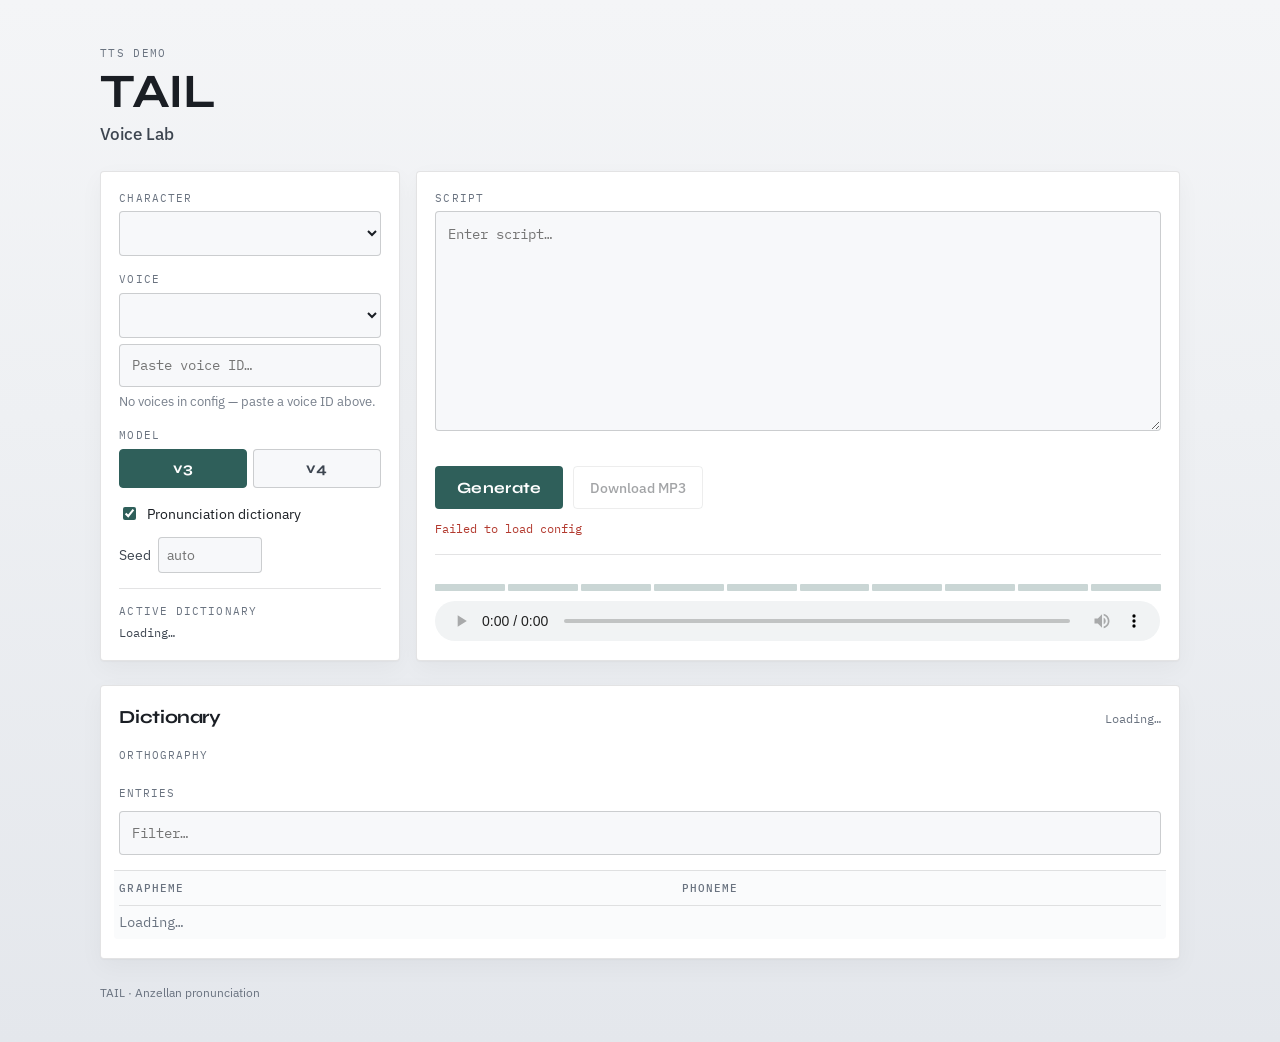
==== static/index.html @ b334494d "Refactor voice configuration and improve UI elements - Updated voice titles and notes in voices.json" ====
<!DOCTYPE html>
<html lang="en">
<head>
  <meta charset="UTF-8" />
  <meta name="viewport" content="width=device-width, initial-scale=1" />
  <title>TAIL — Voice Lab</title>
  <link rel="preconnect" href="https://fonts.googleapis.com" />
  <link rel="preconnect" href="https://fonts.gstatic.com" crossorigin />
  <link href="https://fonts.googleapis.com/css2?family=Syne:wght@500;600;700&family=IBM+Plex+Sans:wght@400;500;600&family=IBM+Plex+Mono:wght@400;500&display=swap" rel="stylesheet" />
  <link rel="stylesheet" href="/static/styles.css" />
</head>
<body>
  <main class="stage">
    <header class="brand-block">
      <p class="eyebrow">TTS demo</p>
      <h1 class="brand" id="brand">TAIL</h1>
      <p class="tagline" id="subtitle">Voice Lab</p>
    </header>

    <section class="console" aria-label="TTS console">
      <div class="rail">
        <div class="field">
          <label for="character">Character</label>
          <select id="character"></select>
          <p class="hint" id="traits"></p>
        </div>

        <div class="field">
          <label for="voice">Voice</label>
          <select id="voice"></select>
          <label for="voice-manual" class="sr-only">Or paste voice ID</label>
          <input type="text" id="voice-manual" placeholder="Paste voice ID…" autocomplete="off" spellcheck="false" />
          <p class="hint muted" id="voice-hint">No voices in config — paste a voice ID above.</p>
        </div>

        <div class="field">
          <span class="label">Model</span>
          <div class="segment" role="group" aria-label="Model">
            <button type="button" class="seg active" data-model="eleven_v3" id="model-v3">v3</button>
            <button type="button" class="seg" data-model="eleven_v4" id="model-v4">v4</button>
          </div>
          <p class="hint" id="model-note"></p>
        </div>

        <div class="field row">
          <label class="check">
            <input type="checkbox" id="use-dict" checked />
            Pronunciation dictionary
          </label>
          <label class="inline">
            Seed
            <input type="number" id="seed" min="0" step="1" placeholder="auto" />
          </label>
        </div>

        <div class="dict-summary" id="dict-card">
          <div class="dict-title">Active dictionary</div>
          <div class="dict-body" id="dict-body">Loading…</div>
        </div>
      </div>

      <div class="editor">
        <div class="field grow">
          <div class="label-row">
            <label for="script">Script</label>
            <div class="chips" id="script-chips"></div>
          </div>
          <textarea id="script" rows="8" spellcheck="false" placeholder="Enter script…"></textarea>
        </div>

        <div class="actions">
          <button type="button" class="cta" id="generate">
            <span class="cta-label">Generate</span>
            <span class="cta-glow" aria-hidden="true"></span>
          </button>
          <button type="button" class="ghost" id="download" disabled>Download MP3</button>
          <p class="status" id="status" role="status"></p>
        </div>

        <div class="player" id="player-wrap" hidden>
          <div class="wave" id="wave" aria-hidden="true">
            <span></span><span></span><span></span><span></span><span></span>
            <span></span><span></span><span></span><span></span><span></span>
          </div>
          <audio id="player" controls></audio>
        </div>
      </div>
    </section>

    <section class="lexicon" id="lexicon" aria-label="Pronunciation dictionary contents">
      <div class="lexicon-head">
        <h2 class="lexicon-title">Dictionary</h2>
        <p class="lexicon-meta" id="lexicon-meta">Loading…</p>
      </div>

      <div class="ortho-block">
        <span class="label">Orthography</span>
        <ul class="ortho-list" id="ortho-list"></ul>
      </div>

      <div class="rules-toolbar">
        <p class="rules-count" id="rules-count">Entries</p>
        <label class="sr-only" for="dict-filter">Filter dictionary entries</label>
        <input type="search" id="dict-filter" class="rules-filter" placeholder="Filter…" autocomplete="off" />
      </div>

      <div class="rules-scroll">
        <table class="rules-table">
          <thead>
            <tr>
              <th scope="col">Grapheme</th>
              <th scope="col" class="arrow" aria-hidden="true"></th>
              <th scope="col" id="rules-value-head">Phoneme</th>
            </tr>
          </thead>
          <tbody id="rules-body">
            <tr><td colspan="3" class="rules-empty">Loading…</td></tr>
          </tbody>
        </table>
      </div>
    </section>

    <footer class="foot">
      <p>TAIL · Anzellan pronunciation</p>
    </footer>
  </main>

  <script src="/static/app.js" type="module"></script>
</body>
</html>
---- static/styles.css ----
:root {
  --ink: #1a1e24;
  --ink-soft: #3d4550;
  --muted: #6a7380;
  --bg: #eef0f3;
  --bg-deep: #e4e7ec;
  --panel: #ffffff;
  --line: rgba(26, 30, 36, 0.12);
  --line-strong: rgba(26, 30, 36, 0.2);
  --accent: #2f5f5a;
  --accent-soft: #3d736c;
  --danger: #b33a2f;
  --radius: 4px;
  --font-display: "Syne", sans-serif;
  --font-body: "IBM Plex Sans", sans-serif;
  --font-mono: "IBM Plex Mono", ui-monospace, monospace;
  --shadow: 0 1px 2px rgba(26, 30, 36, 0.04), 0 8px 24px rgba(26, 30, 36, 0.04);
}

*,
*::before,
*::after {
  box-sizing: border-box;
}

html,
body {
  margin: 0;
  min-height: 100%;
}

body {
  font-family: var(--font-body);
  color: var(--ink);
  background:
    linear-gradient(180deg, #f4f5f7 0%, var(--bg) 40%, var(--bg-deep) 100%);
  line-height: 1.5;
  overflow-x: hidden;
}

code {
  font-family: var(--font-mono);
  font-size: 0.86em;
  color: var(--accent);
}

.stage {
  position: relative;
  z-index: 1;
  width: min(1080px, calc(100% - 2rem));
  margin: 0 auto;
  padding: clamp(2rem, 5vh, 3.5rem) 0 2.5rem;
  display: grid;
  gap: 1.5rem;
}

.brand-block {
  animation: rise 0.45s ease both;
}

@keyframes rise {
  from { opacity: 0; transform: translateY(6px); }
  to { opacity: 1; transform: translateY(0); }
}

.eyebrow {
  margin: 0 0 0.4rem;
  font-family: var(--font-mono);
  font-size: 0.7rem;
  letter-spacing: 0.12em;
  text-transform: uppercase;
  color: var(--muted);
}

.brand {
  margin: 0;
  font-family: var(--font-display);
  font-weight: 700;
  font-size: clamp(2.25rem, 5vw, 3rem);
  line-height: 1;
  letter-spacing: -0.03em;
  color: var(--ink);
}

.tagline {
  margin: 0.35rem 0 0;
  font-family: var(--font-body);
  font-weight: 500;
  font-size: 1.05rem;
  letter-spacing: -0.01em;
  color: var(--ink-soft);
}

.lede {
  display: none;
}

.console {
  display: grid;
  grid-template-columns: minmax(220px, 300px) 1fr;
  gap: 1rem;
  animation: rise 0.5s 0.05s ease both;
}

.rail,
.editor,
.lexicon {
  background: var(--panel);
  border: 1px solid var(--line);
  border-radius: var(--radius);
  box-shadow: var(--shadow);
  padding: 1.1rem 1.15rem 1.2rem;
}

.rail {
  display: flex;
  flex-direction: column;
  gap: 0.95rem;
}

.editor {
  display: flex;
  flex-direction: column;
  gap: 0.95rem;
  min-height: 100%;
}

.field {
  display: flex;
  flex-direction: column;
  gap: 0.35rem;
}

.field.grow {
  flex: 1;
}

.field.row {
  flex-direction: row;
  align-items: center;
  justify-content: space-between;
  gap: 0.75rem;
  flex-wrap: wrap;
}

label,
.label,
.label-row {
  font-family: var(--font-mono);
  font-size: 0.68rem;
  letter-spacing: 0.1em;
  text-transform: uppercase;
  color: var(--muted);
}

.label-row {
  display: flex;
  align-items: center;
  justify-content: space-between;
  gap: 0.75rem;
  flex-wrap: wrap;
}

select,
textarea,
input[type="number"],
input[type="text"],
input[type="search"] {
  width: 100%;
  border: 1px solid var(--line-strong);
  background: #f7f8fa;
  color: var(--ink);
  border-radius: var(--radius);
  font: inherit;
  padding: 0.65rem 0.75rem;
  outline: none;
  transition: border-color 0.15s ease, background 0.15s ease;
}

input[type="text"],
input[type="search"] {
  font-family: var(--font-mono);
  font-size: 0.85rem;
}

select:focus,
textarea:focus,
input[type="number"]:focus,
input[type="text"]:focus,
input[type="search"]:focus {
  border-color: var(--accent);
  background: #fff;
}

.sr-only {
  position: absolute;
  width: 1px;
  height: 1px;
  padding: 0;
  margin: -1px;
  overflow: hidden;
  clip: rect(0, 0, 0, 0);
  white-space: nowrap;
  border: 0;
}

textarea {
  min-height: 220px;
  resize: vertical;
  font-family: var(--font-mono);
  font-size: 0.9rem;
  line-height: 1.55;
}

input[type="number"] {
  width: 6.5rem;
  padding: 0.4rem 0.5rem;
}

.hint {
  margin: 0;
  font-size: 0.8rem;
  color: var(--muted);
}

.hint.muted {
  opacity: 0.9;
}

.hint:empty {
  display: none;
}

.segment {
  display: grid;
  grid-template-columns: 1fr 1fr;
  gap: 0.35rem;
}

.seg {
  appearance: none;
  border: 1px solid var(--line-strong);
  background: #f7f8fa;
  color: var(--ink-soft);
  font-family: var(--font-display);
  font-weight: 700;
  font-size: 0.95rem;
  letter-spacing: 0.02em;
  padding: 0.6rem 0.5rem;
  cursor: pointer;
  border-radius: var(--radius);
  transition: background 0.15s ease, color 0.15s ease, border-color 0.15s ease;
}

.seg:hover {
  border-color: rgba(47, 95, 90, 0.35);
  color: var(--ink);
}

.seg.active {
  background: var(--accent);
  border-color: var(--accent);
  color: #fff;
}

.check {
  display: inline-flex;
  align-items: center;
  gap: 0.45rem;
  text-transform: none;
  letter-spacing: 0;
  font-family: var(--font-body);
  font-size: 0.9rem;
  color: var(--ink);
  cursor: pointer;
}

.check input {
  accent-color: var(--accent);
}

.inline {
  display: inline-flex;
  align-items: center;
  gap: 0.4rem;
  text-transform: none;
  letter-spacing: 0;
  font-family: var(--font-body);
  font-size: 0.9rem;
  color: var(--ink-soft);
}

.dict-summary {
  margin-top: auto;
  border-top: 1px solid var(--line);
  padding-top: 0.85rem;
}

.dict-title {
  font-family: var(--font-mono);
  font-size: 0.68rem;
  letter-spacing: 0.1em;
  text-transform: uppercase;
  color: var(--muted);
  margin-bottom: 0.3rem;
}

.dict-body {
  font-family: var(--font-mono);
  font-size: 0.74rem;
  line-height: 1.45;
  color: var(--ink-soft);
  word-break: break-word;
}

.lexicon {
  display: grid;
  gap: 0.95rem;
  animation: rise 0.55s 0.08s ease both;
}

.lexicon-head {
  display: flex;
  flex-wrap: wrap;
  align-items: baseline;
  justify-content: space-between;
  gap: 0.75rem 1.25rem;
}

.lexicon-title {
  margin: 0;
  font-family: var(--font-display);
  font-weight: 700;
  font-size: 1.15rem;
  letter-spacing: -0.02em;
  color: var(--ink);
}

.lexicon-meta {
  margin: 0;
  font-family: var(--font-mono);
  font-size: 0.72rem;
  color: var(--muted);
  line-height: 1.45;
}

.ortho-block {
  display: grid;
  gap: 0.4rem;
}

.ortho-list {
  display: flex;
  flex-wrap: wrap;
  gap: 0.35rem 0.85rem;
  margin: 0;
  padding: 0;
  list-style: none;
}

.ortho-list li {
  font-family: var(--font-mono);
  font-size: 0.8rem;
  color: var(--muted);
}

.ortho-list .from {
  color: var(--ink);
}

.ortho-list .arrow {
  margin: 0 0.2rem;
  opacity: 0.5;
}

.ortho-list .to {
  color: var(--accent);
}

.rules-toolbar {
  display: flex;
  flex-wrap: wrap;
  align-items: center;
  justify-content: space-between;
  gap: 0.65rem;
}

.rules-count {
  margin: 0;
  font-family: var(--font-mono);
  font-size: 0.68rem;
  letter-spacing: 0.08em;
  text-transform: uppercase;
  color: var(--muted);
}

.rules-filter {
  width: min(16rem, 100%);
  padding: 0.4rem 0.6rem;
}

.rules-table {
  width: 100%;
  border-collapse: collapse;
  font-family: var(--font-mono);
  font-size: 0.8rem;
}

.rules-table th {
  text-align: left;
  font-weight: 500;
  font-size: 0.66rem;
  letter-spacing: 0.1em;
  text-transform: uppercase;
  color: var(--muted);
  border-bottom: 1px solid var(--line);
  padding: 0.35rem 0.5rem 0.5rem 0;
}

.rules-table td {
  padding: 0.4rem 0.5rem 0.4rem 0;
  border-bottom: 1px solid rgba(26, 30, 36, 0.06);
  vertical-align: top;
}

.rules-table tr:last-child td {
  border-bottom: 0;
}

.rules-table .g {
  color: var(--ink);
  white-space: nowrap;
}

.rules-table .arrow {
  width: 1.5rem;
  color: var(--muted);
  opacity: 0.55;
}

.rules-table .v {
  color: var(--accent-soft);
  word-break: break-word;
}

.rules-scroll {
  max-height: 22rem;
  overflow: auto;
  border-top: 1px solid var(--line);
  padding-top: 0.3rem;
  background: #fafbfc;
  margin: 0 -0.35rem;
  padding-left: 0.35rem;
  padding-right: 0.35rem;
  border-radius: 0 0 var(--radius) var(--radius);
}

.rules-empty {
  margin: 0.75rem 0 0;
  font-size: 0.85rem;
  color: var(--muted);
}

.chips {
  display: flex;
  flex-wrap: wrap;
  gap: 0.3rem;
}

.chip {
  appearance: none;
  border: 1px solid var(--line-strong);
  background: #f7f8fa;
  color: var(--ink-soft);
  font-family: var(--font-mono);
  font-size: 0.66rem;
  letter-spacing: 0.02em;
  padding: 0.28rem 0.5rem;
  cursor: pointer;
  border-radius: var(--radius);
  transition: border-color 0.15s ease, color 0.15s ease, background 0.15s ease;
}

.chip:hover {
  color: var(--ink);
  border-color: rgba(47, 95, 90, 0.4);
  background: rgba(47, 95, 90, 0.06);
}

.actions {
  display: flex;
  flex-wrap: wrap;
  align-items: center;
  gap: 0.65rem;
}

.cta {
  position: relative;
  isolation: isolate;
  appearance: none;
  border: 0;
  background: var(--accent);
  color: #fff;
  font-family: var(--font-display);
  font-weight: 700;
  font-size: 0.98rem;
  letter-spacing: 0.02em;
  padding: 0.75rem 1.35rem;
  cursor: pointer;
  border-radius: var(--radius);
  transition: background 0.15s ease;
}

.cta:hover:not(:disabled) {
  background: var(--accent-soft);
}

.cta:disabled {
  opacity: 0.55;
  cursor: wait;
}

.cta-glow {
  display: none;
}

.ghost {
  appearance: none;
  border: 1px solid var(--line-strong);
  background: transparent;
  color: var(--ink);
  font-family: var(--font-body);
  font-weight: 500;
  font-size: 0.9rem;
  padding: 0.7rem 1rem;
  cursor: pointer;
  border-radius: var(--radius);
  transition: border-color 0.15s ease, background 0.15s ease;
}

.ghost:hover:not(:disabled) {
  border-color: rgba(26, 30, 36, 0.28);
  background: rgba(26, 30, 36, 0.03);
}

.ghost:disabled {
  opacity: 0.4;
  cursor: not-allowed;
}

.status {
  margin: 0;
  flex: 1 1 100%;
  min-height: 1.2rem;
  font-family: var(--font-mono);
  font-size: 0.76rem;
  color: var(--muted);
}

.status.error {
  color: var(--danger);
}

.player {
  border-top: 1px solid var(--line);
  padding-top: 0.85rem;
  display: grid;
  gap: 0.65rem;
}

.wave {
  display: flex;
  align-items: flex-end;
  gap: 3px;
  height: 22px;
  opacity: 0.25;
}

.wave span {
  flex: 1;
  height: 30%;
  background: var(--accent);
  transform-origin: bottom;
  border-radius: 1px;
}

.wave.playing {
  opacity: 0.7;
}

.wave.playing span {
  animation: bar 0.85s ease-in-out infinite alternate;
}

.wave.playing span:nth-child(odd) { animation-duration: 0.7s; }
.wave.playing span:nth-child(3n) { animation-duration: 1.05s; }
.wave.playing span:nth-child(4n) { animation-delay: 0.1s; }

@keyframes bar {
  from { height: 22%; }
  to { height: 100%; }
}

audio {
  width: 100%;
  height: 40px;
}

.foot {
  animation: rise 0.55s 0.1s ease both;
}

.foot p {
  margin: 0;
  font-size: 0.78rem;
  color: var(--muted);
}

@media (max-width: 860px) {
  .console {
    grid-template-columns: 1fr;
  }
}
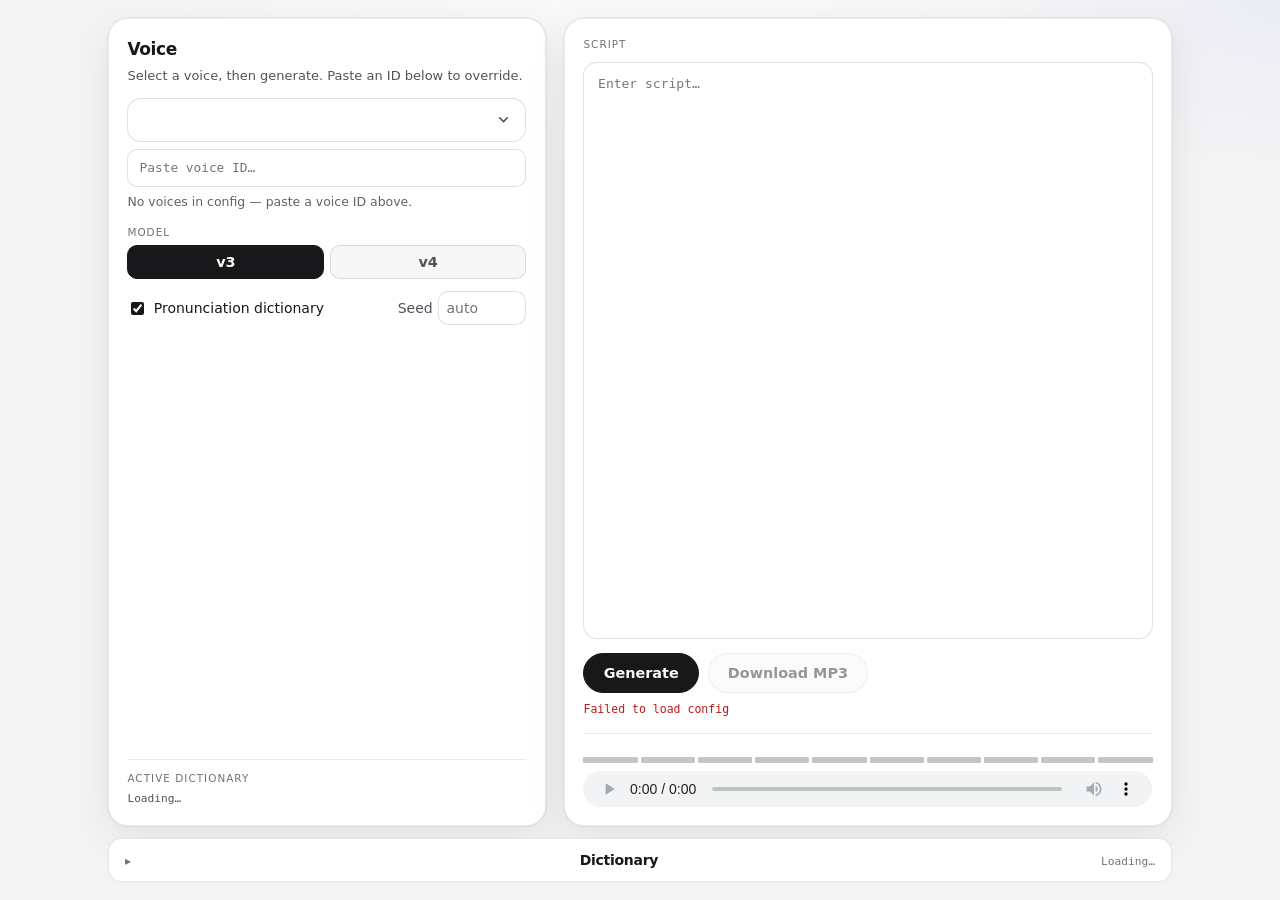
==== commit 90bd8d78: "Enhance PLS support and update voice configurations - Added support for PLS (Pronunciation Lexicon S" ====
--- a/static/index.html
+++ b/static/index.html
@@ -3,127 +3,119 @@
 <head>
   <meta charset="UTF-8" />
   <meta name="viewport" content="width=device-width, initial-scale=1" />
+  <meta name="theme-color" content="#f4f4f5" />
   <title>TAIL — Voice Lab</title>
-  <link rel="preconnect" href="https://fonts.googleapis.com" />
-  <link rel="preconnect" href="https://fonts.gstatic.com" crossorigin />
-  <link href="https://fonts.googleapis.com/css2?family=Syne:wght@500;600;700&family=IBM+Plex+Sans:wght@400;500;600&family=IBM+Plex+Mono:wght@400;500&display=swap" rel="stylesheet" />
   <link rel="stylesheet" href="/static/styles.css" />
 </head>
 <body>
-  <main class="stage">
-    <header class="brand-block">
-      <p class="eyebrow">TTS demo</p>
-      <h1 class="brand" id="brand">TAIL</h1>
-      <p class="tagline" id="subtitle">Voice Lab</p>
-    </header>
+  <div class="app">
+    <div class="grid">
+      <aside class="card rail-card" aria-label="Voice controls">
+        <div class="card-column-body">
+          <section class="voice-block">
+            <h2>Voice</h2>
+            <p class="field-hint">Select a voice, then generate. Paste an ID below to override.</p>
+            <label class="select-wrap" for="voice">
+              <span class="visually-hidden">Voice</span>
+              <select id="voice" class="select"></select>
+            </label>
+            <label for="voice-manual" class="visually-hidden">Or paste voice ID</label>
+            <input type="text" id="voice-manual" class="manual-id" placeholder="Paste voice ID…" autocomplete="off" spellcheck="false" />
+            <p class="hint muted" id="voice-hint">No voices in config — paste a voice ID above.</p>
+          </section>
 
-    <section class="console" aria-label="TTS console">
-      <div class="rail">
-        <div class="field">
-          <label for="character">Character</label>
-          <select id="character"></select>
-          <p class="hint" id="traits"></p>
+          <section class="controls-block">
+            <div class="field">
+              <span class="label">Model</span>
+              <div class="segment" role="group" aria-label="Model">
+                <button type="button" class="seg active" data-model="eleven_v3" id="model-v3">v3</button>
+                <button type="button" class="seg" data-model="eleven_v4" id="model-v4">v4</button>
+              </div>
+              <p class="hint" id="model-note"></p>
+            </div>
+
+            <div class="field row">
+              <label class="check" id="use-dict-wrap">
+                <input type="checkbox" id="use-dict" checked />
+                <span id="use-dict-label">Pronunciation dictionary</span>
+              </label>
+              <label class="inline">
+                Seed
+                <input type="number" id="seed" min="0" step="1" placeholder="auto" />
+              </label>
+            </div>
+
+            <div class="dict-summary" id="dict-card">
+              <div class="dict-title" id="dict-title">Active dictionary</div>
+              <div class="dict-body" id="dict-body">Loading…</div>
+            </div>
+          </section>
+        </div>
+      </aside>
+
+      <main class="card editor-card" aria-label="Script and generate">
+        <div class="card-column-body">
+          <div class="field grow">
+            <div class="label-row">
+              <label for="script">Script</label>
+              <div class="chips" id="script-chips"></div>
+            </div>
+            <textarea id="script" rows="6" spellcheck="false" placeholder="Enter script…"></textarea>
+          </div>
+
+          <div class="actions">
+            <button type="button" class="btn btn-primary" id="generate">
+              <span class="cta-label">Generate</span>
+            </button>
+            <button type="button" class="btn btn-ghost" id="download" disabled>Download MP3</button>
+            <p class="status" id="status" role="status"></p>
+          </div>
+
+          <div class="player" id="player-wrap" hidden>
+            <div class="wave" id="wave" aria-hidden="true">
+              <span></span><span></span><span></span><span></span><span></span>
+              <span></span><span></span><span></span><span></span><span></span>
+            </div>
+            <audio id="player" controls></audio>
+          </div>
+        </div>
+      </main>
+    </div>
+
+    <details class="lexicon-panel" id="lexicon">
+      <summary class="lexicon-summary">
+        <span class="lexicon-title">Dictionary</span>
+        <span class="lexicon-meta" id="lexicon-meta">Loading…</span>
+      </summary>
+      <div class="lexicon-body">
+        <div class="ortho-block">
+          <span class="label">Orthography</span>
+          <ul class="ortho-list" id="ortho-list"></ul>
         </div>
 
-        <div class="field">
-          <label for="voice">Voice</label>
-          <select id="voice"></select>
-          <label for="voice-manual" class="sr-only">Or paste voice ID</label>
-          <input type="text" id="voice-manual" placeholder="Paste voice ID…" autocomplete="off" spellcheck="false" />
-          <p class="hint muted" id="voice-hint">No voices in config — paste a voice ID above.</p>
+        <div class="rules-toolbar">
+          <p class="rules-count" id="rules-count">Entries</p>
+          <label class="visually-hidden" for="dict-filter">Filter dictionary entries</label>
+          <input type="search" id="dict-filter" class="rules-filter" placeholder="Filter…" autocomplete="off" />
         </div>
 
-        <div class="field">
-          <span class="label">Model</span>
-          <div class="segment" role="group" aria-label="Model">
-            <button type="button" class="seg active" data-model="eleven_v3" id="model-v3">v3</button>
-            <button type="button" class="seg" data-model="eleven_v4" id="model-v4">v4</button>
-          </div>
-          <p class="hint" id="model-note"></p>
-        </div>
-
-        <div class="field row">
-          <label class="check">
-            <input type="checkbox" id="use-dict" checked />
-            Pronunciation dictionary
-          </label>
-          <label class="inline">
-            Seed
-            <input type="number" id="seed" min="0" step="1" placeholder="auto" />
-          </label>
-        </div>
-
-        <div class="dict-summary" id="dict-card">
-          <div class="dict-title">Active dictionary</div>
-          <div class="dict-body" id="dict-body">Loading…</div>
+        <div class="rules-scroll">
+          <table class="rules-table">
+            <thead>
+              <tr>
+                <th scope="col">Grapheme</th>
+                <th scope="col" class="arrow" aria-hidden="true"></th>
+                <th scope="col" id="rules-value-head">Phoneme</th>
+              </tr>
+            </thead>
+            <tbody id="rules-body">
+              <tr><td colspan="3" class="rules-empty">Loading…</td></tr>
+            </tbody>
+          </table>
         </div>
       </div>
-
-      <div class="editor">
-        <div class="field grow">
-          <div class="label-row">
-            <label for="script">Script</label>
-            <div class="chips" id="script-chips"></div>
-          </div>
-          <textarea id="script" rows="8" spellcheck="false" placeholder="Enter script…"></textarea>
-        </div>
-
-        <div class="actions">
-          <button type="button" class="cta" id="generate">
-            <span class="cta-label">Generate</span>
-            <span class="cta-glow" aria-hidden="true"></span>
-          </button>
-          <button type="button" class="ghost" id="download" disabled>Download MP3</button>
-          <p class="status" id="status" role="status"></p>
-        </div>
-
-        <div class="player" id="player-wrap" hidden>
-          <div class="wave" id="wave" aria-hidden="true">
-            <span></span><span></span><span></span><span></span><span></span>
-            <span></span><span></span><span></span><span></span><span></span>
-          </div>
-          <audio id="player" controls></audio>
-        </div>
-      </div>
-    </section>
-
-    <section class="lexicon" id="lexicon" aria-label="Pronunciation dictionary contents">
-      <div class="lexicon-head">
-        <h2 class="lexicon-title">Dictionary</h2>
-        <p class="lexicon-meta" id="lexicon-meta">Loading…</p>
-      </div>
-
-      <div class="ortho-block">
-        <span class="label">Orthography</span>
-        <ul class="ortho-list" id="ortho-list"></ul>
-      </div>
-
-      <div class="rules-toolbar">
-        <p class="rules-count" id="rules-count">Entries</p>
-        <label class="sr-only" for="dict-filter">Filter dictionary entries</label>
-        <input type="search" id="dict-filter" class="rules-filter" placeholder="Filter…" autocomplete="off" />
-      </div>
-
-      <div class="rules-scroll">
-        <table class="rules-table">
-          <thead>
-            <tr>
-              <th scope="col">Grapheme</th>
-              <th scope="col" class="arrow" aria-hidden="true"></th>
-              <th scope="col" id="rules-value-head">Phoneme</th>
-            </tr>
-          </thead>
-          <tbody id="rules-body">
-            <tr><td colspan="3" class="rules-empty">Loading…</td></tr>
-          </tbody>
-        </table>
-      </div>
-    </section>
-
-    <footer class="foot">
-      <p>TAIL · Anzellan pronunciation</p>
-    </footer>
-  </main>
+    </details>
+  </div>
 
   <script src="/static/app.js" type="module"></script>
 </body>
--- a/static/styles.css
+++ b/static/styles.css
@@ -1,20 +1,23 @@
 :root {
-  --ink: #1a1e24;
-  --ink-soft: #3d4550;
-  --muted: #6a7380;
-  --bg: #eef0f3;
-  --bg-deep: #e4e7ec;
-  --panel: #ffffff;
-  --line: rgba(26, 30, 36, 0.12);
-  --line-strong: rgba(26, 30, 36, 0.2);
-  --accent: #2f5f5a;
-  --accent-soft: #3d736c;
-  --danger: #b33a2f;
-  --radius: 4px;
-  --font-display: "Syne", sans-serif;
-  --font-body: "IBM Plex Sans", sans-serif;
-  --font-mono: "IBM Plex Mono", ui-monospace, monospace;
-  --shadow: 0 1px 2px rgba(26, 30, 36, 0.04), 0 8px 24px rgba(26, 30, 36, 0.04);
+  color-scheme: light;
+  --card-pad-x: 1.15rem;
+  --bg: #f4f4f5;
+  --bg-elevated: #ffffff;
+  --surface: #ffffff;
+  --surface-hover: #fafafa;
+  --stroke: rgba(0, 0, 0, 0.08);
+  --stroke-strong: rgba(0, 0, 0, 0.12);
+  --text: #18181b;
+  --muted: #52525b;
+  --faint: #71717a;
+  --accent: #27272a;
+  --danger: #b91c1c;
+  --radius-xl: 20px;
+  --radius-lg: 14px;
+  --radius-md: 10px;
+  --shadow: 0 0 0 1px rgba(0, 0, 0, 0.05), 0 12px 40px rgba(0, 0, 0, 0.08);
+  --font: system-ui, -apple-system, "Segoe UI", Roboto, sans-serif;
+  --mono: ui-monospace, "SF Mono", Menlo, Consolas, monospace;
 }
 
 *,
@@ -23,176 +26,242 @@
   box-sizing: border-box;
 }
 
-html,
+html {
+  -webkit-text-size-adjust: 100%;
+  height: 100%;
+}
+
 body {
   margin: 0;
   min-height: 100%;
-}
-
-body {
-  font-family: var(--font-body);
-  color: var(--ink);
-  background:
-    linear-gradient(180deg, #f4f5f7 0%, var(--bg) 40%, var(--bg-deep) 100%);
+  height: 100%;
+  font-family: var(--font);
+  font-size: 15px;
   line-height: 1.5;
+  color: var(--text);
+  background-color: var(--bg);
+  background-image:
+    radial-gradient(ellipse 100% 70% at 50% -15%, rgba(255, 255, 255, 0.9), transparent 50%),
+    radial-gradient(ellipse 55% 45% at 100% 0%, rgba(99, 102, 241, 0.06), transparent 42%);
   overflow-x: hidden;
 }
 
-code {
-  font-family: var(--font-mono);
-  font-size: 0.86em;
-  color: var(--accent);
-}
-
-.stage {
-  position: relative;
-  z-index: 1;
-  width: min(1080px, calc(100% - 2rem));
+.app {
+  max-width: 1120px;
   margin: 0 auto;
-  padding: clamp(2rem, 5vh, 3.5rem) 0 2.5rem;
+  padding: clamp(0.85rem, 2vh, 1.25rem) clamp(1rem, 3vw, 1.75rem);
+  height: 100%;
+  min-height: 100dvh;
+  display: flex;
+  flex-direction: column;
+  gap: 0.75rem;
+  box-sizing: border-box;
+}
+
+.grid {
   display: grid;
-  gap: 1.5rem;
-}
-
-.brand-block {
-  animation: rise 0.45s ease both;
-}
-
-@keyframes rise {
-  from { opacity: 0; transform: translateY(6px); }
-  to { opacity: 1; transform: translateY(0); }
-}
-
-.eyebrow {
-  margin: 0 0 0.4rem;
-  font-family: var(--font-mono);
-  font-size: 0.7rem;
-  letter-spacing: 0.12em;
-  text-transform: uppercase;
-  color: var(--muted);
-}
-
-.brand {
-  margin: 0;
-  font-family: var(--font-display);
-  font-weight: 700;
-  font-size: clamp(2.25rem, 5vw, 3rem);
-  line-height: 1;
-  letter-spacing: -0.03em;
-  color: var(--ink);
-}
-
-.tagline {
-  margin: 0.35rem 0 0;
-  font-family: var(--font-body);
-  font-weight: 500;
-  font-size: 1.05rem;
-  letter-spacing: -0.01em;
-  color: var(--ink-soft);
-}
-
-.lede {
-  display: none;
-}
-
-.console {
-  display: grid;
-  grid-template-columns: minmax(220px, 300px) 1fr;
-  gap: 1rem;
-  animation: rise 0.5s 0.05s ease both;
-}
-
-.rail,
-.editor,
-.lexicon {
-  background: var(--panel);
-  border: 1px solid var(--line);
-  border-radius: var(--radius);
+  grid-template-columns: minmax(240px, 0.9fr) minmax(0, 1.25fr);
+  gap: clamp(0.75rem, 2vw, 1.15rem);
+  align-items: stretch;
+  flex: 1 1 auto;
+  min-height: 0;
+}
+
+@media (min-width: 881px) {
+  .rail-card,
+  .editor-card {
+    min-height: 0;
+    max-height: 100%;
+  }
+}
+
+@media (max-width: 880px) {
+  body {
+    height: auto;
+    overflow: auto;
+  }
+
+  .app {
+    height: auto;
+    min-height: 100dvh;
+  }
+
+  .grid {
+    grid-template-columns: 1fr;
+    flex: none;
+  }
+}
+
+.card {
+  background: var(--surface);
+  border: 1px solid var(--stroke);
+  border-radius: var(--radius-xl);
   box-shadow: var(--shadow);
-  padding: 1.1rem 1.15rem 1.2rem;
-}
-
-.rail {
+}
+
+.rail-card,
+.editor-card {
   display: flex;
   flex-direction: column;
-  gap: 0.95rem;
-}
-
-.editor {
+  min-height: 0;
+  padding: 0;
+  overflow: hidden;
+}
+
+.card-column-body {
+  flex: 1 1 auto;
+  min-height: 0;
   display: flex;
   flex-direction: column;
-  gap: 0.95rem;
-  min-height: 100%;
+  overflow: hidden;
+  padding: 1.1rem var(--card-pad-x) 1.15rem;
+  gap: 0.85rem;
+}
+
+.voice-block {
+  flex-shrink: 0;
+}
+
+.voice-block h2 {
+  margin: 0 0 0.3rem;
+  font-size: 1.0625rem;
+  font-weight: 600;
+  letter-spacing: -0.02em;
+}
+
+.field-hint {
+  margin: 0 0 0.75rem;
+  font-size: 0.8125rem;
+  color: var(--muted);
+  line-height: 1.45;
+}
+
+.controls-block {
+  display: flex;
+  flex-direction: column;
+  gap: 0.75rem;
+  flex: 1 1 auto;
+  min-height: 0;
 }
 
 .field {
   display: flex;
   flex-direction: column;
-  gap: 0.35rem;
+  gap: 0.3rem;
 }
 
 .field.grow {
-  flex: 1;
+  flex: 1 1 auto;
+  min-height: 0;
+  display: flex;
+  flex-direction: column;
 }
 
 .field.row {
   flex-direction: row;
   align-items: center;
   justify-content: space-between;
-  gap: 0.75rem;
+  gap: 0.65rem;
   flex-wrap: wrap;
 }
 
 label,
 .label,
 .label-row {
-  font-family: var(--font-mono);
-  font-size: 0.68rem;
+  font-size: 0.65rem;
   letter-spacing: 0.1em;
   text-transform: uppercase;
-  color: var(--muted);
+  color: var(--faint);
+  font-weight: 500;
 }
 
 .label-row {
   display: flex;
   align-items: center;
   justify-content: space-between;
-  gap: 0.75rem;
+  gap: 0.5rem;
   flex-wrap: wrap;
-}
-
-select,
+  margin-bottom: 0.3rem;
+}
+
+.select-wrap {
+  display: block;
+}
+
+.select {
+  width: 100%;
+  min-height: 44px;
+  appearance: none;
+  font-family: var(--font);
+  font-size: 0.9375rem;
+  padding: 0.55rem 2.4rem 0.55rem 0.9rem;
+  border-radius: var(--radius-lg);
+  border: 1px solid var(--stroke-strong);
+  background-color: var(--bg-elevated);
+  background-image: url("data:image/svg+xml,%3Csvg xmlns='http://www.w3.org/2000/svg' width='18' height='18' viewBox='0 0 24 24' fill='none' stroke='%2352525b' stroke-width='2'%3E%3Cpath d='M6 9l6 6 6-6'/%3E%3C/svg%3E");
+  background-repeat: no-repeat;
+  background-position: right 0.85rem center;
+  background-size: 1.05rem;
+  color: var(--text);
+  cursor: pointer;
+  transition: border-color 0.15s ease, background-color 0.15s ease;
+}
+
+.select:hover:not(:disabled) {
+  border-color: rgba(0, 0, 0, 0.18);
+  background-color: var(--surface-hover);
+}
+
+.select:focus-visible,
+.manual-id:focus-visible,
+textarea:focus-visible,
+input[type="number"]:focus-visible,
+input[type="search"]:focus-visible {
+  outline: none;
+  border-color: rgba(0, 0, 0, 0.35);
+  box-shadow: 0 0 0 3px rgba(0, 0, 0, 0.06);
+}
+
+.manual-id,
 textarea,
 input[type="number"],
-input[type="text"],
 input[type="search"] {
   width: 100%;
-  border: 1px solid var(--line-strong);
-  background: #f7f8fa;
-  color: var(--ink);
-  border-radius: var(--radius);
+  border: 1px solid var(--stroke-strong);
+  background: var(--bg-elevated);
+  color: var(--text);
+  border-radius: var(--radius-md);
   font: inherit;
-  padding: 0.65rem 0.75rem;
+  padding: 0.5rem 0.7rem;
   outline: none;
   transition: border-color 0.15s ease, background 0.15s ease;
 }
 
-input[type="text"],
-input[type="search"] {
-  font-family: var(--font-mono);
-  font-size: 0.85rem;
-}
-
-select:focus,
-textarea:focus,
-input[type="number"]:focus,
-input[type="text"]:focus,
-input[type="search"]:focus {
-  border-color: var(--accent);
-  background: #fff;
-}
-
-.sr-only {
+.manual-id {
+  margin-top: 0.45rem;
+  font-family: var(--mono);
+  font-size: 0.8rem;
+  min-height: 38px;
+}
+
+textarea {
+  flex: 1 1 auto;
+  min-height: 0;
+  height: 100%;
+  resize: none;
+  font-family: var(--mono);
+  font-size: 0.8125rem;
+  line-height: 1.55;
+  border-radius: var(--radius-lg);
+  padding: 0.7rem 0.85rem;
+}
+
+input[type="number"] {
+  width: 5.5rem;
+  padding: 0.35rem 0.45rem;
+}
+
+.visually-hidden {
   position: absolute;
   width: 1px;
   height: 1px;
@@ -204,22 +273,9 @@
   border: 0;
 }
 
-textarea {
-  min-height: 220px;
-  resize: vertical;
-  font-family: var(--font-mono);
-  font-size: 0.9rem;
-  line-height: 1.55;
-}
-
-input[type="number"] {
-  width: 6.5rem;
-  padding: 0.4rem 0.5rem;
-}
-
 .hint {
-  margin: 0;
-  font-size: 0.8rem;
+  margin: 0.35rem 0 0;
+  font-size: 0.78rem;
   color: var(--muted);
 }
 
@@ -239,133 +295,310 @@
 
 .seg {
   appearance: none;
-  border: 1px solid var(--line-strong);
-  background: #f7f8fa;
-  color: var(--ink-soft);
-  font-family: var(--font-display);
-  font-weight: 700;
-  font-size: 0.95rem;
-  letter-spacing: 0.02em;
-  padding: 0.6rem 0.5rem;
+  border: 1px solid var(--stroke-strong);
+  background: rgba(0, 0, 0, 0.03);
+  color: var(--muted);
+  font-family: var(--font);
+  font-weight: 600;
+  font-size: 0.9rem;
+  letter-spacing: -0.01em;
+  padding: 0.5rem 0.45rem;
   cursor: pointer;
-  border-radius: var(--radius);
+  border-radius: var(--radius-md);
   transition: background 0.15s ease, color 0.15s ease, border-color 0.15s ease;
 }
 
 .seg:hover {
-  border-color: rgba(47, 95, 90, 0.35);
-  color: var(--ink);
+  border-color: rgba(0, 0, 0, 0.18);
+  color: var(--text);
 }
 
 .seg.active {
-  background: var(--accent);
-  border-color: var(--accent);
-  color: #fff;
+  background: var(--text);
+  border-color: var(--text);
+  color: #fafafa;
 }
 
 .check {
-  display: inline-flex;
-  align-items: center;
-  gap: 0.45rem;
-  text-transform: none;
-  letter-spacing: 0;
-  font-family: var(--font-body);
-  font-size: 0.9rem;
-  color: var(--ink);
-  cursor: pointer;
-}
-
-.check input {
-  accent-color: var(--accent);
-}
-
-.inline {
   display: inline-flex;
   align-items: center;
   gap: 0.4rem;
   text-transform: none;
   letter-spacing: 0;
-  font-family: var(--font-body);
-  font-size: 0.9rem;
-  color: var(--ink-soft);
+  font-size: 0.875rem;
+  font-weight: 500;
+  color: var(--text);
+  cursor: pointer;
+}
+
+.check input {
+  accent-color: var(--text);
+}
+
+.check.is-disabled,
+.check:has(input:disabled) {
+  color: var(--muted);
+  cursor: default;
+}
+
+.check input:disabled {
+  opacity: 0.55;
+  cursor: default;
+}
+
+.inline {
+  display: inline-flex;
+  align-items: center;
+  gap: 0.35rem;
+  text-transform: none;
+  letter-spacing: 0;
+  font-size: 0.875rem;
+  font-weight: 500;
+  color: var(--muted);
 }
 
 .dict-summary {
   margin-top: auto;
-  border-top: 1px solid var(--line);
-  padding-top: 0.85rem;
+  border-top: 1px solid var(--stroke);
+  padding-top: 0.7rem;
 }
 
 .dict-title {
-  font-family: var(--font-mono);
-  font-size: 0.68rem;
+  font-size: 0.65rem;
   letter-spacing: 0.1em;
   text-transform: uppercase;
-  color: var(--muted);
-  margin-bottom: 0.3rem;
+  color: var(--faint);
+  margin-bottom: 0.25rem;
+  font-weight: 500;
 }
 
 .dict-body {
-  font-family: var(--font-mono);
-  font-size: 0.74rem;
+  font-family: var(--mono);
+  font-size: 0.7rem;
   line-height: 1.45;
-  color: var(--ink-soft);
+  color: var(--muted);
   word-break: break-word;
 }
 
-.lexicon {
+.chips {
+  display: flex;
+  flex-wrap: wrap;
+  gap: 0.25rem;
+  justify-content: flex-end;
+}
+
+.chip {
+  appearance: none;
+  border: 1px solid var(--stroke-strong);
+  background: rgba(0, 0, 0, 0.03);
+  color: var(--muted);
+  font-family: var(--mono);
+  font-size: 0.65rem;
+  letter-spacing: 0;
+  text-transform: none;
+  padding: 0.22rem 0.45rem;
+  cursor: pointer;
+  border-radius: 999px;
+  transition: border-color 0.15s ease, color 0.15s ease, background 0.15s ease;
+}
+
+.chip:hover {
+  color: var(--text);
+  border-color: rgba(0, 0, 0, 0.18);
+  background: rgba(0, 0, 0, 0.05);
+}
+
+.actions {
+  display: flex;
+  flex-wrap: wrap;
+  align-items: center;
+  gap: 0.55rem;
+  flex-shrink: 0;
+}
+
+.btn {
+  display: inline-flex;
+  align-items: center;
+  justify-content: center;
+  gap: 0.4rem;
+  font-family: var(--font);
+  font-size: 0.9rem;
+  font-weight: 600;
+  padding: 0.55rem 1.2rem;
+  min-height: 40px;
+  border-radius: 999px;
+  border: 1px solid var(--stroke-strong);
+  background: rgba(0, 0, 0, 0.03);
+  color: var(--text);
+  cursor: pointer;
+  transition: background 0.15s ease, border-color 0.15s ease, opacity 0.15s ease, transform 0.1s ease;
+}
+
+.btn:active:not(:disabled) {
+  transform: scale(0.98);
+}
+
+.btn:disabled {
+  opacity: 0.45;
+  cursor: not-allowed;
+}
+
+.btn-primary {
+  background: var(--text);
+  color: #fafafa;
+  border-color: var(--text);
+}
+
+.btn-primary:hover:not(:disabled) {
+  filter: brightness(1.08);
+}
+
+.btn-ghost:hover:not(:disabled) {
+  background: rgba(0, 0, 0, 0.06);
+  border-color: rgba(0, 0, 0, 0.15);
+}
+
+.status {
+  margin: 0;
+  flex: 1 1 100%;
+  min-height: 1.1rem;
+  font-family: var(--mono);
+  font-size: 0.72rem;
+  color: var(--muted);
+}
+
+.status.error {
+  color: var(--danger);
+}
+
+.player {
+  border-top: 1px solid var(--stroke);
+  padding-top: 0.7rem;
   display: grid;
-  gap: 0.95rem;
-  animation: rise 0.55s 0.08s ease both;
-}
-
-.lexicon-head {
+  gap: 0.5rem;
+  flex-shrink: 0;
+}
+
+.wave {
+  display: flex;
+  align-items: flex-end;
+  gap: 3px;
+  height: 18px;
+  opacity: 0.25;
+}
+
+.wave span {
+  flex: 1;
+  height: 30%;
+  background: var(--text);
+  transform-origin: bottom;
+  border-radius: 1px;
+}
+
+.wave.playing {
+  opacity: 0.65;
+}
+
+.wave.playing span {
+  animation: bar 0.85s ease-in-out infinite alternate;
+}
+
+.wave.playing span:nth-child(odd) { animation-duration: 0.7s; }
+.wave.playing span:nth-child(3n) { animation-duration: 1.05s; }
+.wave.playing span:nth-child(4n) { animation-delay: 0.1s; }
+
+@keyframes bar {
+  from { height: 22%; }
+  to { height: 100%; }
+}
+
+audio {
+  width: 100%;
+  height: 36px;
+}
+
+.lexicon-panel {
+  flex-shrink: 0;
+  background: var(--surface);
+  border: 1px solid var(--stroke);
+  border-radius: var(--radius-lg);
+  box-shadow: 0 0 0 1px rgba(0, 0, 0, 0.03);
+  overflow: hidden;
+}
+
+.lexicon-summary {
   display: flex;
   flex-wrap: wrap;
   align-items: baseline;
   justify-content: space-between;
-  gap: 0.75rem 1.25rem;
+  gap: 0.4rem 1rem;
+  padding: 0.65rem 1rem;
+  cursor: pointer;
+  list-style: none;
+  user-select: none;
+}
+
+.lexicon-summary::-webkit-details-marker {
+  display: none;
+}
+
+.lexicon-summary::before {
+  content: "▸";
+  color: var(--faint);
+  font-size: 0.75rem;
+  margin-right: 0.35rem;
+}
+
+.lexicon-panel[open] .lexicon-summary::before {
+  content: "▾";
 }
 
 .lexicon-title {
-  margin: 0;
-  font-family: var(--font-display);
-  font-weight: 700;
-  font-size: 1.15rem;
+  font-size: 0.875rem;
+  font-weight: 600;
   letter-spacing: -0.02em;
-  color: var(--ink);
+  color: var(--text);
 }
 
 .lexicon-meta {
-  margin: 0;
-  font-family: var(--font-mono);
-  font-size: 0.72rem;
-  color: var(--muted);
-  line-height: 1.45;
+  font-family: var(--mono);
+  font-size: 0.7rem;
+  color: var(--faint);
+  line-height: 1.4;
+}
+
+.lexicon-body {
+  display: grid;
+  gap: 0.75rem;
+  padding: 0 1rem 0.9rem;
+  border-top: 1px solid var(--stroke);
+  max-height: min(42vh, 320px);
+  overflow: auto;
 }
 
 .ortho-block {
   display: grid;
-  gap: 0.4rem;
+  gap: 0.3rem;
+  padding-top: 0.75rem;
 }
 
 .ortho-list {
   display: flex;
   flex-wrap: wrap;
-  gap: 0.35rem 0.85rem;
+  gap: 0.3rem 0.75rem;
   margin: 0;
   padding: 0;
   list-style: none;
 }
 
 .ortho-list li {
-  font-family: var(--font-mono);
-  font-size: 0.8rem;
-  color: var(--muted);
+  font-family: var(--mono);
+  font-size: 0.75rem;
+  color: var(--faint);
 }
 
 .ortho-list .from {
-  color: var(--ink);
+  color: var(--text);
 }
 
 .ortho-list .arrow {
@@ -374,7 +607,7 @@
 }
 
 .ortho-list .to {
-  color: var(--accent);
+  color: var(--muted);
 }
 
 .rules-toolbar {
@@ -382,44 +615,45 @@
   flex-wrap: wrap;
   align-items: center;
   justify-content: space-between;
-  gap: 0.65rem;
+  gap: 0.5rem;
 }
 
 .rules-count {
   margin: 0;
-  font-family: var(--font-mono);
-  font-size: 0.68rem;
+  font-size: 0.65rem;
   letter-spacing: 0.08em;
   text-transform: uppercase;
-  color: var(--muted);
+  color: var(--faint);
+  font-weight: 500;
 }
 
 .rules-filter {
-  width: min(16rem, 100%);
-  padding: 0.4rem 0.6rem;
+  width: min(14rem, 100%);
+  padding: 0.35rem 0.55rem;
+  font-size: 0.8rem;
 }
 
 .rules-table {
   width: 100%;
   border-collapse: collapse;
-  font-family: var(--font-mono);
-  font-size: 0.8rem;
+  font-family: var(--mono);
+  font-size: 0.75rem;
 }
 
 .rules-table th {
   text-align: left;
   font-weight: 500;
-  font-size: 0.66rem;
+  font-size: 0.62rem;
   letter-spacing: 0.1em;
   text-transform: uppercase;
-  color: var(--muted);
-  border-bottom: 1px solid var(--line);
-  padding: 0.35rem 0.5rem 0.5rem 0;
+  color: var(--faint);
+  border-bottom: 1px solid var(--stroke);
+  padding: 0.3rem 0.45rem 0.4rem 0;
 }
 
 .rules-table td {
-  padding: 0.4rem 0.5rem 0.4rem 0;
-  border-bottom: 1px solid rgba(26, 30, 36, 0.06);
+  padding: 0.32rem 0.45rem 0.32rem 0;
+  border-bottom: 1px solid rgba(0, 0, 0, 0.04);
   vertical-align: top;
 }
 
@@ -428,196 +662,40 @@
 }
 
 .rules-table .g {
-  color: var(--ink);
+  color: var(--text);
   white-space: nowrap;
 }
 
 .rules-table .arrow {
-  width: 1.5rem;
-  color: var(--muted);
+  width: 1.35rem;
+  color: var(--faint);
   opacity: 0.55;
 }
 
 .rules-table .v {
-  color: var(--accent-soft);
+  color: var(--muted);
   word-break: break-word;
 }
 
 .rules-scroll {
-  max-height: 22rem;
+  max-height: 12rem;
   overflow: auto;
-  border-top: 1px solid var(--line);
-  padding-top: 0.3rem;
-  background: #fafbfc;
-  margin: 0 -0.35rem;
-  padding-left: 0.35rem;
-  padding-right: 0.35rem;
-  border-radius: 0 0 var(--radius) var(--radius);
+  background: rgba(0, 0, 0, 0.015);
+  border-radius: var(--radius-md);
+  padding: 0.25rem 0.45rem;
 }
 
 .rules-empty {
-  margin: 0.75rem 0 0;
-  font-size: 0.85rem;
-  color: var(--muted);
-}
-
-.chips {
-  display: flex;
-  flex-wrap: wrap;
-  gap: 0.3rem;
-}
-
-.chip {
-  appearance: none;
-  border: 1px solid var(--line-strong);
-  background: #f7f8fa;
-  color: var(--ink-soft);
-  font-family: var(--font-mono);
-  font-size: 0.66rem;
-  letter-spacing: 0.02em;
-  padding: 0.28rem 0.5rem;
-  cursor: pointer;
-  border-radius: var(--radius);
-  transition: border-color 0.15s ease, color 0.15s ease, background 0.15s ease;
-}
-
-.chip:hover {
-  color: var(--ink);
-  border-color: rgba(47, 95, 90, 0.4);
-  background: rgba(47, 95, 90, 0.06);
-}
-
-.actions {
-  display: flex;
-  flex-wrap: wrap;
-  align-items: center;
-  gap: 0.65rem;
-}
-
-.cta {
-  position: relative;
-  isolation: isolate;
-  appearance: none;
-  border: 0;
-  background: var(--accent);
-  color: #fff;
-  font-family: var(--font-display);
-  font-weight: 700;
-  font-size: 0.98rem;
-  letter-spacing: 0.02em;
-  padding: 0.75rem 1.35rem;
-  cursor: pointer;
-  border-radius: var(--radius);
-  transition: background 0.15s ease;
-}
-
-.cta:hover:not(:disabled) {
-  background: var(--accent-soft);
-}
-
-.cta:disabled {
-  opacity: 0.55;
-  cursor: wait;
-}
-
-.cta-glow {
-  display: none;
-}
-
-.ghost {
-  appearance: none;
-  border: 1px solid var(--line-strong);
-  background: transparent;
-  color: var(--ink);
-  font-family: var(--font-body);
-  font-weight: 500;
-  font-size: 0.9rem;
-  padding: 0.7rem 1rem;
-  cursor: pointer;
-  border-radius: var(--radius);
-  transition: border-color 0.15s ease, background 0.15s ease;
-}
-
-.ghost:hover:not(:disabled) {
-  border-color: rgba(26, 30, 36, 0.28);
-  background: rgba(26, 30, 36, 0.03);
-}
-
-.ghost:disabled {
-  opacity: 0.4;
-  cursor: not-allowed;
-}
-
-.status {
-  margin: 0;
-  flex: 1 1 100%;
-  min-height: 1.2rem;
-  font-family: var(--font-mono);
-  font-size: 0.76rem;
-  color: var(--muted);
-}
-
-.status.error {
-  color: var(--danger);
-}
-
-.player {
-  border-top: 1px solid var(--line);
-  padding-top: 0.85rem;
-  display: grid;
-  gap: 0.65rem;
-}
-
-.wave {
-  display: flex;
-  align-items: flex-end;
-  gap: 3px;
-  height: 22px;
-  opacity: 0.25;
-}
-
-.wave span {
-  flex: 1;
-  height: 30%;
-  background: var(--accent);
-  transform-origin: bottom;
-  border-radius: 1px;
-}
-
-.wave.playing {
-  opacity: 0.7;
-}
-
-.wave.playing span {
-  animation: bar 0.85s ease-in-out infinite alternate;
-}
-
-.wave.playing span:nth-child(odd) { animation-duration: 0.7s; }
-.wave.playing span:nth-child(3n) { animation-duration: 1.05s; }
-.wave.playing span:nth-child(4n) { animation-delay: 0.1s; }
-
-@keyframes bar {
-  from { height: 22%; }
-  to { height: 100%; }
-}
-
-audio {
-  width: 100%;
-  height: 40px;
-}
-
-.foot {
-  animation: rise 0.55s 0.1s ease both;
-}
-
-.foot p {
-  margin: 0;
-  font-size: 0.78rem;
-  color: var(--muted);
-}
-
-@media (max-width: 860px) {
-  .console {
-    grid-template-columns: 1fr;
-  }
-}
+  margin: 0.5rem 0 0;
+  font-size: 0.8rem;
+  color: var(--muted);
+}
+
+code {
+  font-family: var(--mono);
+  font-size: 0.8em;
+  padding: 0.14em 0.4em;
+  border-radius: 6px;
+  background: rgba(0, 0, 0, 0.05);
+  border: 1px solid var(--stroke);
+}
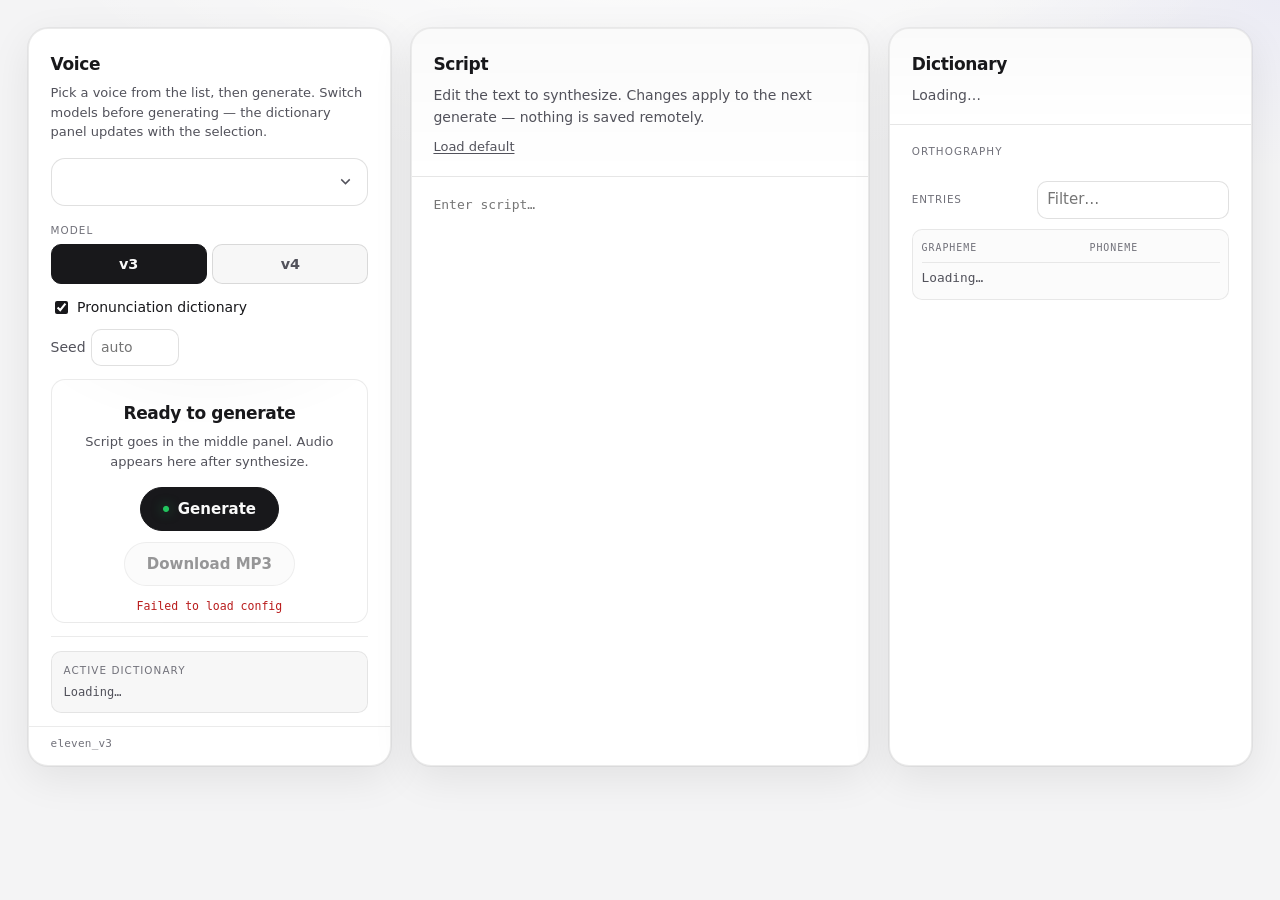
==== commit 57563829: "Refactor voice selection and enhance UI components - Removed manual voice ID input and associated hi" ====
--- a/static/index.html
+++ b/static/index.html
@@ -10,21 +10,21 @@
 <body>
   <div class="app">
     <div class="grid">
-      <aside class="card rail-card" aria-label="Voice controls">
+      <aside class="card control-card" aria-label="Voice controls">
         <div class="card-column-body">
-          <section class="voice-block">
-            <h2>Voice</h2>
-            <p class="field-hint">Select a voice, then generate. Paste an ID below to override.</p>
+          <section class="voice-block" aria-labelledby="voice-heading">
+            <h2 id="voice-heading">Voice</h2>
+            <p class="field-hint">
+              Pick a voice from the list, then generate. Switch models before generating —
+              the dictionary panel updates with the selection.
+            </p>
             <label class="select-wrap" for="voice">
               <span class="visually-hidden">Voice</span>
               <select id="voice" class="select"></select>
             </label>
-            <label for="voice-manual" class="visually-hidden">Or paste voice ID</label>
-            <input type="text" id="voice-manual" class="manual-id" placeholder="Paste voice ID…" autocomplete="off" spellcheck="false" />
-            <p class="hint muted" id="voice-hint">No voices in config — paste a voice ID above.</p>
           </section>
 
-          <section class="controls-block">
+          <section class="call-block" aria-label="Generate">
             <div class="field">
               <span class="label">Model</span>
               <div class="segment" role="group" aria-label="Model">
@@ -45,76 +45,90 @@
               </label>
             </div>
 
-            <div class="dict-summary" id="dict-card">
-              <div class="dict-title" id="dict-title">Active dictionary</div>
-              <div class="dict-body" id="dict-body">Loading…</div>
+            <div class="generate-surface" id="generate-surface">
+              <p class="call-label">Ready to generate</p>
+              <p class="call-sub">Script goes in the middle panel. Audio appears here after synthesize.</p>
+              <div class="call-actions">
+                <button type="button" class="btn btn-primary" id="generate">
+                  <span class="btn-icon" aria-hidden="true">●</span>
+                  <span class="cta-label">Generate</span>
+                </button>
+                <button type="button" class="btn btn-ghost" id="download" disabled>Download MP3</button>
+              </div>
+              <p class="status" id="status" role="status"></p>
+              <div class="player" id="player-wrap" hidden>
+                <div class="wave" id="wave" aria-hidden="true">
+                  <span></span><span></span><span></span><span></span><span></span>
+                  <span></span><span></span><span></span><span></span><span></span>
+                </div>
+                <audio id="player" controls></audio>
+              </div>
             </div>
+
+            <dl class="metrics" id="dict-card">
+              <div>
+                <dt id="dict-title">Active dictionary</dt>
+                <dd id="dict-body">Loading…</dd>
+              </div>
+            </dl>
           </section>
         </div>
+        <p class="card-model-foot" id="model-foot" aria-label="Active model">eleven_v3</p>
       </aside>
 
-      <main class="card editor-card" aria-label="Script and generate">
+      <main class="card prompt-card" aria-labelledby="script-heading">
         <div class="card-column-body">
-          <div class="field grow">
-            <div class="label-row">
-              <label for="script">Script</label>
-              <div class="chips" id="script-chips"></div>
-            </div>
-            <textarea id="script" rows="6" spellcheck="false" placeholder="Enter script…"></textarea>
+          <div class="card-head">
+            <h2 id="script-heading">Script</h2>
+            <p class="card-lead">
+              Edit the text to synthesize. Changes apply to the next generate —
+              nothing is saved remotely.
+            </p>
+            <button type="button" id="load-default" class="btn-link">Load default</button>
           </div>
-
-          <div class="actions">
-            <button type="button" class="btn btn-primary" id="generate">
-              <span class="cta-label">Generate</span>
-            </button>
-            <button type="button" class="btn btn-ghost" id="download" disabled>Download MP3</button>
-            <p class="status" id="status" role="status"></p>
-          </div>
-
-          <div class="player" id="player-wrap" hidden>
-            <div class="wave" id="wave" aria-hidden="true">
-              <span></span><span></span><span></span><span></span><span></span>
-              <span></span><span></span><span></span><span></span><span></span>
-            </div>
-            <audio id="player" controls></audio>
+          <div class="prompt-scroll">
+            <label class="visually-hidden" for="script">Script</label>
+            <textarea id="script" class="prompt-body" spellcheck="false" placeholder="Enter script…"></textarea>
           </div>
         </div>
       </main>
+
+      <aside class="card lexicon-card" aria-labelledby="lexicon-heading">
+        <div class="card-column-body">
+          <div class="card-head">
+            <h2 id="lexicon-heading">Dictionary</h2>
+            <p class="card-lead" id="lexicon-meta">Loading…</p>
+          </div>
+          <div class="lexicon-scroll">
+            <div class="ortho-block">
+              <span class="label">Orthography</span>
+              <ul class="ortho-list" id="ortho-list"></ul>
+            </div>
+
+            <div class="rules-toolbar">
+              <p class="rules-count" id="rules-count">Entries</p>
+              <label class="visually-hidden" for="dict-filter">Filter dictionary entries</label>
+              <input type="search" id="dict-filter" class="rules-filter" placeholder="Filter…" autocomplete="off" />
+            </div>
+
+            <div class="rules-scroll">
+              <table class="rules-table">
+                <thead>
+                  <tr>
+                    <th scope="col">Grapheme</th>
+                    <th scope="col" class="arrow" aria-hidden="true"></th>
+                    <th scope="col" id="rules-value-head">Phoneme</th>
+                  </tr>
+                </thead>
+                <tbody id="rules-body">
+                  <tr><td colspan="3" class="rules-empty">Loading…</td></tr>
+                </tbody>
+              </table>
+            </div>
+          </div>
+        </div>
+      </aside>
     </div>
-
-    <details class="lexicon-panel" id="lexicon">
-      <summary class="lexicon-summary">
-        <span class="lexicon-title">Dictionary</span>
-        <span class="lexicon-meta" id="lexicon-meta">Loading…</span>
-      </summary>
-      <div class="lexicon-body">
-        <div class="ortho-block">
-          <span class="label">Orthography</span>
-          <ul class="ortho-list" id="ortho-list"></ul>
-        </div>
-
-        <div class="rules-toolbar">
-          <p class="rules-count" id="rules-count">Entries</p>
-          <label class="visually-hidden" for="dict-filter">Filter dictionary entries</label>
-          <input type="search" id="dict-filter" class="rules-filter" placeholder="Filter…" autocomplete="off" />
-        </div>
-
-        <div class="rules-scroll">
-          <table class="rules-table">
-            <thead>
-              <tr>
-                <th scope="col">Grapheme</th>
-                <th scope="col" class="arrow" aria-hidden="true"></th>
-                <th scope="col" id="rules-value-head">Phoneme</th>
-              </tr>
-            </thead>
-            <tbody id="rules-body">
-              <tr><td colspan="3" class="rules-empty">Loading…</td></tr>
-            </tbody>
-          </table>
-        </div>
-      </div>
-    </details>
   </div>
 
   <script src="/static/app.js" type="module"></script>
--- a/static/styles.css
+++ b/static/styles.css
@@ -1,6 +1,6 @@
 :root {
   color-scheme: light;
-  --card-pad-x: 1.15rem;
+  --card-pad-x: 1.35rem;
   --bg: #f4f4f5;
   --bg-elevated: #ffffff;
   --surface: #ffffff;
@@ -28,67 +28,46 @@
 
 html {
   -webkit-text-size-adjust: 100%;
-  height: 100%;
 }
 
 body {
   margin: 0;
-  min-height: 100%;
-  height: 100%;
+  min-height: 100vh;
   font-family: var(--font);
   font-size: 15px;
-  line-height: 1.5;
+  line-height: 1.55;
   color: var(--text);
   background-color: var(--bg);
   background-image:
     radial-gradient(ellipse 100% 70% at 50% -15%, rgba(255, 255, 255, 0.9), transparent 50%),
     radial-gradient(ellipse 55% 45% at 100% 0%, rgba(99, 102, 241, 0.06), transparent 42%);
-  overflow-x: hidden;
 }
 
 .app {
-  max-width: 1120px;
+  max-width: 1280px;
   margin: 0 auto;
-  padding: clamp(0.85rem, 2vh, 1.25rem) clamp(1rem, 3vw, 1.75rem);
-  height: 100%;
-  min-height: 100dvh;
-  display: flex;
-  flex-direction: column;
-  gap: 0.75rem;
-  box-sizing: border-box;
+  padding: clamp(1rem, 3vw, 1.75rem) clamp(1rem, 3vw, 1.75rem) 2rem;
 }
 
 .grid {
   display: grid;
-  grid-template-columns: minmax(240px, 0.9fr) minmax(0, 1.25fr);
-  gap: clamp(0.75rem, 2vw, 1.15rem);
+  grid-template-columns: minmax(250px, 0.95fr) minmax(0, 1.2fr) minmax(250px, 0.95fr);
+  gap: clamp(0.85rem, 2vw, 1.25rem);
   align-items: stretch;
-  flex: 1 1 auto;
-  min-height: 0;
-}
-
-@media (min-width: 881px) {
-  .rail-card,
-  .editor-card {
+}
+
+@media (min-width: 981px) {
+  .control-card,
+  .prompt-card,
+  .lexicon-card {
+    height: min(82vh, 740px);
     min-height: 0;
-    max-height: 100%;
   }
 }
 
-@media (max-width: 880px) {
-  body {
-    height: auto;
-    overflow: auto;
-  }
-
-  .app {
-    height: auto;
-    min-height: 100dvh;
-  }
-
+@media (max-width: 980px) {
   .grid {
     grid-template-columns: 1fr;
-    flex: none;
   }
 }
 
@@ -99,10 +78,12 @@
   box-shadow: var(--shadow);
 }
 
-.rail-card,
-.editor-card {
+.control-card,
+.prompt-card,
+.lexicon-card {
   display: flex;
   flex-direction: column;
+  gap: 0;
   min-height: 0;
   padding: 0;
   overflow: hidden;
@@ -114,74 +95,123 @@
   display: flex;
   flex-direction: column;
   overflow: hidden;
-  padding: 1.1rem var(--card-pad-x) 1.15rem;
-  gap: 0.85rem;
-}
-
-.voice-block {
+}
+
+.card-head {
+  padding: 1.35rem var(--card-pad-x) 1.1rem;
+  border-bottom: 1px solid var(--stroke);
+  background: linear-gradient(180deg, rgba(0, 0, 0, 0.02), transparent);
   flex-shrink: 0;
 }
 
-.voice-block h2 {
-  margin: 0 0 0.3rem;
+.card-head h2 {
+  margin: 0 0 0.5rem;
   font-size: 1.0625rem;
   font-weight: 600;
   letter-spacing: -0.02em;
+  color: var(--text);
+}
+
+.card-lead {
+  margin: 0;
+  font-size: 0.875rem;
+  color: var(--muted);
+  line-height: 1.55;
+}
+
+.btn-link {
+  margin-top: 0.65rem;
+  padding: 0;
+  border: 0;
+  background: none;
+  font-family: var(--font);
+  font-size: 0.8125rem;
+  font-weight: 500;
+  color: var(--muted);
+  text-decoration: underline;
+  text-underline-offset: 2px;
+  cursor: pointer;
+}
+
+.btn-link:hover:not(:disabled) {
+  color: var(--text);
+}
+
+.btn-link:disabled {
+  opacity: 0.45;
+  cursor: not-allowed;
+}
+
+.prompt-scroll,
+.lexicon-scroll {
+  flex: 1;
+  min-height: 0;
+  overflow: auto;
+  padding: 1.1rem var(--card-pad-x) 1.35rem;
+  -webkit-overflow-scrolling: touch;
+  scrollbar-color: var(--stroke-strong) transparent;
+}
+
+.prompt-body {
+  display: block;
+  box-sizing: border-box;
+  width: 100%;
+  min-height: 100%;
+  margin: 0;
+  padding: 0;
+  border: none;
+  resize: none;
+  font-family: var(--mono);
+  font-size: 0.8125rem;
+  line-height: 1.7;
+  color: #3f3f46;
+  background: transparent;
+  white-space: pre-wrap;
+  word-break: break-word;
+}
+
+.prompt-body:focus {
+  outline: none;
+}
+
+.prompt-body:focus-visible {
+  outline: 2px solid rgba(0, 0, 0, 0.25);
+  outline-offset: 2px;
+}
+
+.card-model-foot {
+  box-sizing: border-box;
+  width: 100%;
+  margin: 0;
+  padding: 0.55rem var(--card-pad-x) 0.85rem;
+  border-top: 1px solid var(--stroke);
+  font-family: var(--mono);
+  font-size: 0.6875rem;
+  line-height: 1.4;
+  color: var(--faint);
+  text-transform: lowercase;
+  letter-spacing: 0.02em;
+  flex-shrink: 0;
+}
+
+.voice-block {
+  flex-shrink: 0;
+  padding: 1.35rem var(--card-pad-x) 0;
+  margin-bottom: 1rem;
+}
+
+.voice-block h2 {
+  margin: 0 0 0.4rem;
+  font-size: 1.0625rem;
+  font-weight: 600;
+  letter-spacing: -0.02em;
 }
 
 .field-hint {
-  margin: 0 0 0.75rem;
+  margin: 0 0 1rem;
   font-size: 0.8125rem;
   color: var(--muted);
-  line-height: 1.45;
-}
-
-.controls-block {
-  display: flex;
-  flex-direction: column;
-  gap: 0.75rem;
-  flex: 1 1 auto;
-  min-height: 0;
-}
-
-.field {
-  display: flex;
-  flex-direction: column;
-  gap: 0.3rem;
-}
-
-.field.grow {
-  flex: 1 1 auto;
-  min-height: 0;
-  display: flex;
-  flex-direction: column;
-}
-
-.field.row {
-  flex-direction: row;
-  align-items: center;
-  justify-content: space-between;
-  gap: 0.65rem;
-  flex-wrap: wrap;
-}
-
-label,
-.label,
-.label-row {
-  font-size: 0.65rem;
-  letter-spacing: 0.1em;
-  text-transform: uppercase;
-  color: var(--faint);
-  font-weight: 500;
-}
-
-.label-row {
-  display: flex;
-  align-items: center;
-  justify-content: space-between;
-  gap: 0.5rem;
-  flex-wrap: wrap;
-  margin-bottom: 0.3rem;
+  line-height: 1.5;
 }
 
 .select-wrap {
@@ -190,11 +220,11 @@
 
 .select {
   width: 100%;
-  min-height: 44px;
+  min-height: 48px;
   appearance: none;
   font-family: var(--font);
   font-size: 0.9375rem;
-  padding: 0.55rem 2.4rem 0.55rem 0.9rem;
+  padding: 0.65rem 2.5rem 0.65rem 1rem;
   border-radius: var(--radius-lg);
   border: 1px solid var(--stroke-strong);
   background-color: var(--bg-elevated);
@@ -213,8 +243,6 @@
 }
 
 .select:focus-visible,
-.manual-id:focus-visible,
-textarea:focus-visible,
 input[type="number"]:focus-visible,
 input[type="search"]:focus-visible {
   outline: none;
@@ -222,43 +250,439 @@
   box-shadow: 0 0 0 3px rgba(0, 0, 0, 0.06);
 }
 
-.manual-id,
-textarea,
+.select:disabled {
+  opacity: 0.5;
+  cursor: not-allowed;
+}
+
+.call-block {
+  display: flex;
+  flex-direction: column;
+  gap: 0.85rem;
+  flex: 1;
+  min-height: 0;
+  padding: 0 var(--card-pad-x);
+  overflow: auto;
+}
+
+.field {
+  display: flex;
+  flex-direction: column;
+  gap: 0.35rem;
+}
+
+.field.row {
+  flex-direction: row;
+  align-items: center;
+  justify-content: space-between;
+  gap: 0.65rem;
+  flex-wrap: wrap;
+}
+
+.label {
+  font-size: 0.65rem;
+  letter-spacing: 0.1em;
+  text-transform: uppercase;
+  color: var(--faint);
+  font-weight: 500;
+}
+
+.segment {
+  display: grid;
+  grid-template-columns: 1fr 1fr;
+  gap: 0.35rem;
+}
+
+.seg {
+  appearance: none;
+  border: 1px solid var(--stroke-strong);
+  background: rgba(0, 0, 0, 0.03);
+  color: var(--muted);
+  font-family: var(--font);
+  font-weight: 600;
+  font-size: 0.9rem;
+  letter-spacing: -0.01em;
+  padding: 0.55rem 0.45rem;
+  min-height: 40px;
+  cursor: pointer;
+  border-radius: var(--radius-md);
+  transition: background 0.15s ease, color 0.15s ease, border-color 0.15s ease;
+}
+
+.seg:hover {
+  border-color: rgba(0, 0, 0, 0.18);
+  color: var(--text);
+}
+
+.seg.active {
+  background: var(--text);
+  border-color: var(--text);
+  color: #fafafa;
+}
+
+.check {
+  display: inline-flex;
+  align-items: center;
+  gap: 0.4rem;
+  text-transform: none;
+  letter-spacing: 0;
+  font-size: 0.875rem;
+  font-weight: 500;
+  color: var(--text);
+  cursor: pointer;
+}
+
+.check input {
+  accent-color: var(--text);
+}
+
+.check.is-disabled,
+.check:has(input:disabled) {
+  color: var(--muted);
+  cursor: default;
+}
+
+.check input:disabled {
+  opacity: 0.55;
+  cursor: default;
+}
+
+.inline {
+  display: inline-flex;
+  align-items: center;
+  gap: 0.35rem;
+  text-transform: none;
+  letter-spacing: 0;
+  font-size: 0.875rem;
+  font-weight: 500;
+  color: var(--muted);
+}
+
 input[type="number"],
 input[type="search"] {
-  width: 100%;
   border: 1px solid var(--stroke-strong);
   background: var(--bg-elevated);
   color: var(--text);
   border-radius: var(--radius-md);
   font: inherit;
-  padding: 0.5rem 0.7rem;
+  padding: 0.4rem 0.55rem;
   outline: none;
-  transition: border-color 0.15s ease, background 0.15s ease;
-}
-
-.manual-id {
-  margin-top: 0.45rem;
-  font-family: var(--mono);
-  font-size: 0.8rem;
-  min-height: 38px;
-}
-
-textarea {
-  flex: 1 1 auto;
-  min-height: 0;
-  height: 100%;
-  resize: none;
-  font-family: var(--mono);
-  font-size: 0.8125rem;
-  line-height: 1.55;
-  border-radius: var(--radius-lg);
-  padding: 0.7rem 0.85rem;
 }
 
 input[type="number"] {
   width: 5.5rem;
-  padding: 0.35rem 0.45rem;
+}
+
+.hint {
+  margin: 0.2rem 0 0;
+  font-size: 0.78rem;
+  color: var(--muted);
+}
+
+.hint:empty {
+  display: none;
+}
+
+.generate-surface {
+  position: relative;
+  border-radius: var(--radius-lg);
+  border: 1px solid var(--stroke);
+  background:
+    radial-gradient(ellipse 120% 80% at 50% -20%, rgba(0, 0, 0, 0.03), transparent 50%),
+    var(--bg-elevated);
+  padding: 1.25rem 1.15rem 1.15rem;
+  text-align: center;
+  overflow: hidden;
+}
+
+.call-label {
+  margin: 0 0 0.35rem;
+  font-size: 1.0625rem;
+  font-weight: 600;
+  letter-spacing: -0.02em;
+}
+
+.call-sub {
+  margin: 0 auto 1rem;
+  max-width: 32ch;
+  font-size: 0.8125rem;
+  color: var(--muted);
+  line-height: 1.5;
+}
+
+.call-actions {
+  display: flex;
+  flex-wrap: wrap;
+  gap: 0.65rem;
+  justify-content: center;
+}
+
+.btn {
+  display: inline-flex;
+  align-items: center;
+  justify-content: center;
+  gap: 0.5rem;
+  font-family: var(--font);
+  font-size: 0.9375rem;
+  font-weight: 600;
+  padding: 0.62rem 1.35rem;
+  min-height: 44px;
+  border-radius: 999px;
+  border: 1px solid var(--stroke-strong);
+  background: rgba(0, 0, 0, 0.03);
+  color: var(--text);
+  cursor: pointer;
+  transition: background 0.15s ease, border-color 0.15s ease, opacity 0.15s ease, transform 0.1s ease;
+}
+
+.btn:active:not(:disabled) {
+  transform: scale(0.98);
+}
+
+.btn:disabled {
+  opacity: 0.45;
+  cursor: not-allowed;
+}
+
+.btn-primary {
+  background: var(--text);
+  color: #fafafa;
+  border-color: var(--text);
+}
+
+.btn-primary:hover:not(:disabled) {
+  filter: brightness(1.08);
+}
+
+.btn-ghost:hover:not(:disabled) {
+  background: rgba(0, 0, 0, 0.06);
+  border-color: rgba(0, 0, 0, 0.15);
+}
+
+.btn-icon {
+  font-size: 0.5rem;
+  line-height: 1;
+  color: #22c55e;
+  text-shadow: 0 0 12px rgba(34, 197, 94, 0.55);
+}
+
+.status {
+  margin: 0.75rem 0 0;
+  min-height: 1.1rem;
+  font-family: var(--mono);
+  font-size: 0.72rem;
+  color: var(--muted);
+  text-align: center;
+}
+
+.status.error {
+  color: var(--danger);
+}
+
+.player {
+  margin-top: 0.85rem;
+  padding-top: 0.75rem;
+  border-top: 1px solid var(--stroke);
+  display: grid;
+  gap: 0.5rem;
+  text-align: left;
+}
+
+.wave {
+  display: flex;
+  align-items: flex-end;
+  gap: 3px;
+  height: 18px;
+  opacity: 0.25;
+}
+
+.wave span {
+  flex: 1;
+  height: 30%;
+  background: var(--text);
+  transform-origin: bottom;
+  border-radius: 1px;
+}
+
+.wave.playing {
+  opacity: 0.65;
+}
+
+.wave.playing span {
+  animation: bar 0.85s ease-in-out infinite alternate;
+}
+
+.wave.playing span:nth-child(odd) { animation-duration: 0.7s; }
+.wave.playing span:nth-child(3n) { animation-duration: 1.05s; }
+.wave.playing span:nth-child(4n) { animation-delay: 0.1s; }
+
+@keyframes bar {
+  from { height: 22%; }
+  to { height: 100%; }
+}
+
+audio {
+  width: 100%;
+  height: 36px;
+}
+
+.metrics {
+  display: grid;
+  grid-template-columns: 1fr;
+  gap: 0.75rem;
+  margin: 0 0 0.85rem;
+  padding: 0.85rem 0 0;
+  border-top: 1px solid var(--stroke);
+}
+
+.metrics > div {
+  padding: 0.65rem 0.75rem;
+  border-radius: var(--radius-md);
+  background: rgba(0, 0, 0, 0.03);
+  border: 1px solid var(--stroke);
+}
+
+.metrics dt {
+  font-size: 0.65rem;
+  text-transform: uppercase;
+  letter-spacing: 0.1em;
+  color: var(--faint);
+  margin: 0;
+}
+
+.metrics dd {
+  margin: 0.35rem 0 0;
+  font-family: var(--mono);
+  font-weight: 500;
+  font-size: 0.75rem;
+  line-height: 1.45;
+  color: var(--muted);
+  white-space: pre-wrap;
+  word-break: break-word;
+}
+
+.ortho-block {
+  display: grid;
+  gap: 0.35rem;
+  margin-bottom: 1rem;
+}
+
+.ortho-list {
+  display: flex;
+  flex-wrap: wrap;
+  gap: 0.3rem 0.75rem;
+  margin: 0;
+  padding: 0;
+  list-style: none;
+}
+
+.ortho-list li {
+  font-family: var(--mono);
+  font-size: 0.75rem;
+  color: var(--faint);
+}
+
+.ortho-list .from {
+  color: var(--text);
+}
+
+.ortho-list .arrow {
+  margin: 0 0.2rem;
+  opacity: 0.5;
+}
+
+.ortho-list .to {
+  color: var(--muted);
+}
+
+.rules-toolbar {
+  display: flex;
+  flex-wrap: wrap;
+  align-items: center;
+  justify-content: space-between;
+  gap: 0.5rem;
+  margin-bottom: 0.65rem;
+}
+
+.rules-count {
+  margin: 0;
+  font-size: 0.65rem;
+  letter-spacing: 0.08em;
+  text-transform: uppercase;
+  color: var(--faint);
+  font-weight: 500;
+}
+
+.rules-filter {
+  width: min(12rem, 100%);
+  padding: 0.35rem 0.55rem;
+  font-size: 0.8rem;
+}
+
+.rules-table {
+  width: 100%;
+  border-collapse: collapse;
+  font-family: var(--mono);
+  font-size: 0.75rem;
+}
+
+.rules-table th {
+  text-align: left;
+  font-weight: 500;
+  font-size: 0.62rem;
+  letter-spacing: 0.1em;
+  text-transform: uppercase;
+  color: var(--faint);
+  border-bottom: 1px solid var(--stroke);
+  padding: 0.3rem 0.45rem 0.4rem 0;
+}
+
+.rules-table td {
+  padding: 0.32rem 0.45rem 0.32rem 0;
+  border-bottom: 1px solid rgba(0, 0, 0, 0.04);
+  vertical-align: top;
+}
+
+.rules-table tr:last-child td {
+  border-bottom: 0;
+}
+
+.rules-table .g {
+  color: var(--text);
+  white-space: nowrap;
+}
+
+.rules-table .arrow {
+  width: 1.35rem;
+  color: var(--faint);
+  opacity: 0.55;
+}
+
+.rules-table .v {
+  color: var(--muted);
+  word-break: break-word;
+}
+
+.rules-scroll {
+  background: rgba(0, 0, 0, 0.015);
+  border-radius: var(--radius-md);
+  border: 1px solid var(--stroke);
+  padding: 0.35rem 0.55rem;
+}
+
+.rules-empty {
+  margin: 0.5rem 0;
+  font-size: 0.8rem;
+  color: var(--muted);
+}
+
+code {
+  font-family: var(--mono);
+  font-size: 0.8em;
+  padding: 0.14em 0.4em;
+  border-radius: 6px;
+  background: rgba(0, 0, 0, 0.05);
+  border: 1px solid var(--stroke);
 }
 
 .visually-hidden {
@@ -272,430 +696,3 @@
   white-space: nowrap;
   border: 0;
 }
-
-.hint {
-  margin: 0.35rem 0 0;
-  font-size: 0.78rem;
-  color: var(--muted);
-}
-
-.hint.muted {
-  opacity: 0.9;
-}
-
-.hint:empty {
-  display: none;
-}
-
-.segment {
-  display: grid;
-  grid-template-columns: 1fr 1fr;
-  gap: 0.35rem;
-}
-
-.seg {
-  appearance: none;
-  border: 1px solid var(--stroke-strong);
-  background: rgba(0, 0, 0, 0.03);
-  color: var(--muted);
-  font-family: var(--font);
-  font-weight: 600;
-  font-size: 0.9rem;
-  letter-spacing: -0.01em;
-  padding: 0.5rem 0.45rem;
-  cursor: pointer;
-  border-radius: var(--radius-md);
-  transition: background 0.15s ease, color 0.15s ease, border-color 0.15s ease;
-}
-
-.seg:hover {
-  border-color: rgba(0, 0, 0, 0.18);
-  color: var(--text);
-}
-
-.seg.active {
-  background: var(--text);
-  border-color: var(--text);
-  color: #fafafa;
-}
-
-.check {
-  display: inline-flex;
-  align-items: center;
-  gap: 0.4rem;
-  text-transform: none;
-  letter-spacing: 0;
-  font-size: 0.875rem;
-  font-weight: 500;
-  color: var(--text);
-  cursor: pointer;
-}
-
-.check input {
-  accent-color: var(--text);
-}
-
-.check.is-disabled,
-.check:has(input:disabled) {
-  color: var(--muted);
-  cursor: default;
-}
-
-.check input:disabled {
-  opacity: 0.55;
-  cursor: default;
-}
-
-.inline {
-  display: inline-flex;
-  align-items: center;
-  gap: 0.35rem;
-  text-transform: none;
-  letter-spacing: 0;
-  font-size: 0.875rem;
-  font-weight: 500;
-  color: var(--muted);
-}
-
-.dict-summary {
-  margin-top: auto;
-  border-top: 1px solid var(--stroke);
-  padding-top: 0.7rem;
-}
-
-.dict-title {
-  font-size: 0.65rem;
-  letter-spacing: 0.1em;
-  text-transform: uppercase;
-  color: var(--faint);
-  margin-bottom: 0.25rem;
-  font-weight: 500;
-}
-
-.dict-body {
-  font-family: var(--mono);
-  font-size: 0.7rem;
-  line-height: 1.45;
-  color: var(--muted);
-  word-break: break-word;
-}
-
-.chips {
-  display: flex;
-  flex-wrap: wrap;
-  gap: 0.25rem;
-  justify-content: flex-end;
-}
-
-.chip {
-  appearance: none;
-  border: 1px solid var(--stroke-strong);
-  background: rgba(0, 0, 0, 0.03);
-  color: var(--muted);
-  font-family: var(--mono);
-  font-size: 0.65rem;
-  letter-spacing: 0;
-  text-transform: none;
-  padding: 0.22rem 0.45rem;
-  cursor: pointer;
-  border-radius: 999px;
-  transition: border-color 0.15s ease, color 0.15s ease, background 0.15s ease;
-}
-
-.chip:hover {
-  color: var(--text);
-  border-color: rgba(0, 0, 0, 0.18);
-  background: rgba(0, 0, 0, 0.05);
-}
-
-.actions {
-  display: flex;
-  flex-wrap: wrap;
-  align-items: center;
-  gap: 0.55rem;
-  flex-shrink: 0;
-}
-
-.btn {
-  display: inline-flex;
-  align-items: center;
-  justify-content: center;
-  gap: 0.4rem;
-  font-family: var(--font);
-  font-size: 0.9rem;
-  font-weight: 600;
-  padding: 0.55rem 1.2rem;
-  min-height: 40px;
-  border-radius: 999px;
-  border: 1px solid var(--stroke-strong);
-  background: rgba(0, 0, 0, 0.03);
-  color: var(--text);
-  cursor: pointer;
-  transition: background 0.15s ease, border-color 0.15s ease, opacity 0.15s ease, transform 0.1s ease;
-}
-
-.btn:active:not(:disabled) {
-  transform: scale(0.98);
-}
-
-.btn:disabled {
-  opacity: 0.45;
-  cursor: not-allowed;
-}
-
-.btn-primary {
-  background: var(--text);
-  color: #fafafa;
-  border-color: var(--text);
-}
-
-.btn-primary:hover:not(:disabled) {
-  filter: brightness(1.08);
-}
-
-.btn-ghost:hover:not(:disabled) {
-  background: rgba(0, 0, 0, 0.06);
-  border-color: rgba(0, 0, 0, 0.15);
-}
-
-.status {
-  margin: 0;
-  flex: 1 1 100%;
-  min-height: 1.1rem;
-  font-family: var(--mono);
-  font-size: 0.72rem;
-  color: var(--muted);
-}
-
-.status.error {
-  color: var(--danger);
-}
-
-.player {
-  border-top: 1px solid var(--stroke);
-  padding-top: 0.7rem;
-  display: grid;
-  gap: 0.5rem;
-  flex-shrink: 0;
-}
-
-.wave {
-  display: flex;
-  align-items: flex-end;
-  gap: 3px;
-  height: 18px;
-  opacity: 0.25;
-}
-
-.wave span {
-  flex: 1;
-  height: 30%;
-  background: var(--text);
-  transform-origin: bottom;
-  border-radius: 1px;
-}
-
-.wave.playing {
-  opacity: 0.65;
-}
-
-.wave.playing span {
-  animation: bar 0.85s ease-in-out infinite alternate;
-}
-
-.wave.playing span:nth-child(odd) { animation-duration: 0.7s; }
-.wave.playing span:nth-child(3n) { animation-duration: 1.05s; }
-.wave.playing span:nth-child(4n) { animation-delay: 0.1s; }
-
-@keyframes bar {
-  from { height: 22%; }
-  to { height: 100%; }
-}
-
-audio {
-  width: 100%;
-  height: 36px;
-}
-
-.lexicon-panel {
-  flex-shrink: 0;
-  background: var(--surface);
-  border: 1px solid var(--stroke);
-  border-radius: var(--radius-lg);
-  box-shadow: 0 0 0 1px rgba(0, 0, 0, 0.03);
-  overflow: hidden;
-}
-
-.lexicon-summary {
-  display: flex;
-  flex-wrap: wrap;
-  align-items: baseline;
-  justify-content: space-between;
-  gap: 0.4rem 1rem;
-  padding: 0.65rem 1rem;
-  cursor: pointer;
-  list-style: none;
-  user-select: none;
-}
-
-.lexicon-summary::-webkit-details-marker {
-  display: none;
-}
-
-.lexicon-summary::before {
-  content: "▸";
-  color: var(--faint);
-  font-size: 0.75rem;
-  margin-right: 0.35rem;
-}
-
-.lexicon-panel[open] .lexicon-summary::before {
-  content: "▾";
-}
-
-.lexicon-title {
-  font-size: 0.875rem;
-  font-weight: 600;
-  letter-spacing: -0.02em;
-  color: var(--text);
-}
-
-.lexicon-meta {
-  font-family: var(--mono);
-  font-size: 0.7rem;
-  color: var(--faint);
-  line-height: 1.4;
-}
-
-.lexicon-body {
-  display: grid;
-  gap: 0.75rem;
-  padding: 0 1rem 0.9rem;
-  border-top: 1px solid var(--stroke);
-  max-height: min(42vh, 320px);
-  overflow: auto;
-}
-
-.ortho-block {
-  display: grid;
-  gap: 0.3rem;
-  padding-top: 0.75rem;
-}
-
-.ortho-list {
-  display: flex;
-  flex-wrap: wrap;
-  gap: 0.3rem 0.75rem;
-  margin: 0;
-  padding: 0;
-  list-style: none;
-}
-
-.ortho-list li {
-  font-family: var(--mono);
-  font-size: 0.75rem;
-  color: var(--faint);
-}
-
-.ortho-list .from {
-  color: var(--text);
-}
-
-.ortho-list .arrow {
-  margin: 0 0.2rem;
-  opacity: 0.5;
-}
-
-.ortho-list .to {
-  color: var(--muted);
-}
-
-.rules-toolbar {
-  display: flex;
-  flex-wrap: wrap;
-  align-items: center;
-  justify-content: space-between;
-  gap: 0.5rem;
-}
-
-.rules-count {
-  margin: 0;
-  font-size: 0.65rem;
-  letter-spacing: 0.08em;
-  text-transform: uppercase;
-  color: var(--faint);
-  font-weight: 500;
-}
-
-.rules-filter {
-  width: min(14rem, 100%);
-  padding: 0.35rem 0.55rem;
-  font-size: 0.8rem;
-}
-
-.rules-table {
-  width: 100%;
-  border-collapse: collapse;
-  font-family: var(--mono);
-  font-size: 0.75rem;
-}
-
-.rules-table th {
-  text-align: left;
-  font-weight: 500;
-  font-size: 0.62rem;
-  letter-spacing: 0.1em;
-  text-transform: uppercase;
-  color: var(--faint);
-  border-bottom: 1px solid var(--stroke);
-  padding: 0.3rem 0.45rem 0.4rem 0;
-}
-
-.rules-table td {
-  padding: 0.32rem 0.45rem 0.32rem 0;
-  border-bottom: 1px solid rgba(0, 0, 0, 0.04);
-  vertical-align: top;
-}
-
-.rules-table tr:last-child td {
-  border-bottom: 0;
-}
-
-.rules-table .g {
-  color: var(--text);
-  white-space: nowrap;
-}
-
-.rules-table .arrow {
-  width: 1.35rem;
-  color: var(--faint);
-  opacity: 0.55;
-}
-
-.rules-table .v {
-  color: var(--muted);
-  word-break: break-word;
-}
-
-.rules-scroll {
-  max-height: 12rem;
-  overflow: auto;
-  background: rgba(0, 0, 0, 0.015);
-  border-radius: var(--radius-md);
-  padding: 0.25rem 0.45rem;
-}
-
-.rules-empty {
-  margin: 0.5rem 0 0;
-  font-size: 0.8rem;
-  color: var(--muted);
-}
-
-code {
-  font-family: var(--mono);
-  font-size: 0.8em;
-  padding: 0.14em 0.4em;
-  border-radius: 6px;
-  background: rgba(0, 0, 0, 0.05);
-  border: 1px solid var(--stroke);
-}
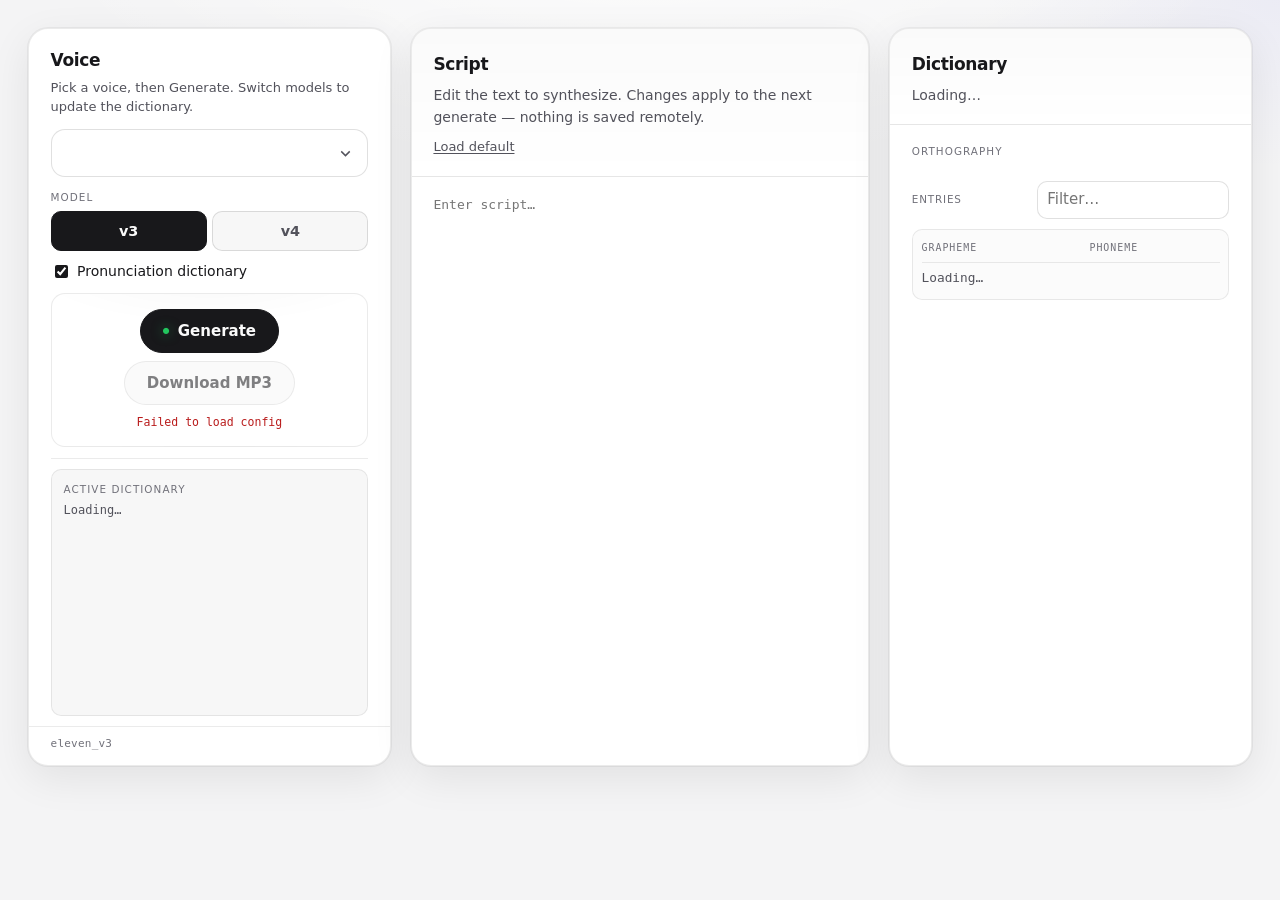
==== commit 5b5704b4: "Implement inline IPA support and enhance dictionary functionality - Added functions for loading and " ====
--- a/static/index.html
+++ b/static/index.html
@@ -14,10 +14,7 @@
         <div class="card-column-body">
           <section class="voice-block" aria-labelledby="voice-heading">
             <h2 id="voice-heading">Voice</h2>
-            <p class="field-hint">
-              Pick a voice from the list, then generate. Switch models before generating —
-              the dictionary panel updates with the selection.
-            </p>
+            <p class="field-hint">Pick a voice, then Generate. Switch models to update the dictionary.</p>
             <label class="select-wrap" for="voice">
               <span class="visually-hidden">Voice</span>
               <select id="voice" class="select"></select>
@@ -39,15 +36,9 @@
                 <input type="checkbox" id="use-dict" checked />
                 <span id="use-dict-label">Pronunciation dictionary</span>
               </label>
-              <label class="inline">
-                Seed
-                <input type="number" id="seed" min="0" step="1" placeholder="auto" />
-              </label>
             </div>
 
             <div class="generate-surface" id="generate-surface">
-              <p class="call-label">Ready to generate</p>
-              <p class="call-sub">Script goes in the middle panel. Audio appears here after synthesize.</p>
               <div class="call-actions">
                 <button type="button" class="btn btn-primary" id="generate">
                   <span class="btn-icon" aria-hidden="true">●</span>
@@ -56,13 +47,6 @@
                 <button type="button" class="btn btn-ghost" id="download" disabled>Download MP3</button>
               </div>
               <p class="status" id="status" role="status"></p>
-              <div class="player" id="player-wrap" hidden>
-                <div class="wave" id="wave" aria-hidden="true">
-                  <span></span><span></span><span></span><span></span><span></span>
-                  <span></span><span></span><span></span><span></span><span></span>
-                </div>
-                <audio id="player" controls></audio>
-              </div>
             </div>
 
             <dl class="metrics" id="dict-card">
@@ -89,6 +73,13 @@
           <div class="prompt-scroll">
             <label class="visually-hidden" for="script">Script</label>
             <textarea id="script" class="prompt-body" spellcheck="false" placeholder="Enter script…"></textarea>
+          </div>
+          <div class="player script-player" id="player-wrap" hidden>
+            <div class="wave" id="wave" aria-hidden="true">
+              <span></span><span></span><span></span><span></span><span></span>
+              <span></span><span></span><span></span><span></span><span></span>
+            </div>
+            <audio id="player" controls></audio>
           </div>
         </div>
       </main>
--- a/static/styles.css
+++ b/static/styles.css
@@ -196,8 +196,8 @@
 
 .voice-block {
   flex-shrink: 0;
-  padding: 1.35rem var(--card-pad-x) 0;
-  margin-bottom: 1rem;
+  padding: 1.1rem var(--card-pad-x) 0;
+  margin-bottom: 0.75rem;
 }
 
 .voice-block h2 {
@@ -208,10 +208,10 @@
 }
 
 .field-hint {
-  margin: 0 0 1rem;
+  margin: 0 0 0.75rem;
   font-size: 0.8125rem;
   color: var(--muted);
-  line-height: 1.5;
+  line-height: 1.45;
 }
 
 .select-wrap {
@@ -243,7 +243,6 @@
 }
 
 .select:focus-visible,
-input[type="number"]:focus-visible,
 input[type="search"]:focus-visible {
   outline: none;
   border-color: rgba(0, 0, 0, 0.35);
@@ -258,11 +257,16 @@
 .call-block {
   display: flex;
   flex-direction: column;
-  gap: 0.85rem;
+  gap: 0.65rem;
   flex: 1;
   min-height: 0;
   padding: 0 var(--card-pad-x);
-  overflow: auto;
+  overflow: hidden;
+}
+
+.call-block > .field,
+.call-block > .field.row {
+  flex-shrink: 0;
 }
 
 .field {
@@ -358,7 +362,6 @@
   color: var(--muted);
 }
 
-input[type="number"],
 input[type="search"] {
   border: 1px solid var(--stroke-strong);
   background: var(--bg-elevated);
@@ -369,10 +372,6 @@
   outline: none;
 }
 
-input[type="number"] {
-  width: 5.5rem;
-}
-
 .hint {
   margin: 0.2rem 0 0;
   font-size: 0.78rem;
@@ -385,35 +384,22 @@
 
 .generate-surface {
   position: relative;
+  z-index: 1;
+  flex-shrink: 0;
   border-radius: var(--radius-lg);
   border: 1px solid var(--stroke);
   background:
     radial-gradient(ellipse 120% 80% at 50% -20%, rgba(0, 0, 0, 0.03), transparent 50%),
     var(--bg-elevated);
-  padding: 1.25rem 1.15rem 1.15rem;
+  padding: 0.9rem 1rem;
   text-align: center;
-  overflow: hidden;
-}
-
-.call-label {
-  margin: 0 0 0.35rem;
-  font-size: 1.0625rem;
-  font-weight: 600;
-  letter-spacing: -0.02em;
-}
-
-.call-sub {
-  margin: 0 auto 1rem;
-  max-width: 32ch;
-  font-size: 0.8125rem;
-  color: var(--muted);
-  line-height: 1.5;
+  overflow: visible;
 }
 
 .call-actions {
   display: flex;
   flex-wrap: wrap;
-  gap: 0.65rem;
+  gap: 0.55rem;
   justify-content: center;
 }
 
@@ -440,7 +426,7 @@
 }
 
 .btn:disabled {
-  opacity: 0.45;
+  opacity: 0.55;
   cursor: not-allowed;
 }
 
@@ -448,6 +434,13 @@
   background: var(--text);
   color: #fafafa;
   border-color: var(--text);
+}
+
+.btn-primary:disabled {
+  opacity: 1;
+  background: #71717a;
+  border-color: #71717a;
+  color: #fafafa;
 }
 
 .btn-primary:hover:not(:disabled) {
@@ -467,25 +460,39 @@
 }
 
 .status {
-  margin: 0.75rem 0 0;
-  min-height: 1.1rem;
+  margin: 0.55rem 0 0;
+  min-height: 0;
   font-family: var(--mono);
   font-size: 0.72rem;
   color: var(--muted);
   text-align: center;
 }
 
+.status:empty {
+  display: none;
+  margin: 0;
+}
+
 .status.error {
   color: var(--danger);
 }
 
 .player {
-  margin-top: 0.85rem;
-  padding-top: 0.75rem;
-  border-top: 1px solid var(--stroke);
   display: grid;
   gap: 0.5rem;
   text-align: left;
+}
+
+.script-player {
+  flex-shrink: 0;
+  margin: 0;
+  padding: 0.75rem var(--card-pad-x) 1rem;
+  border-top: 1px solid var(--stroke);
+  background: linear-gradient(180deg, rgba(0, 0, 0, 0.015), transparent);
+}
+
+.script-player[hidden] {
+  display: none;
 }
 
 .wave {
@@ -530,9 +537,13 @@
   display: grid;
   grid-template-columns: 1fr;
   gap: 0.75rem;
-  margin: 0 0 0.85rem;
-  padding: 0.85rem 0 0;
+  flex: 1 1 auto;
+  min-height: 0;
+  margin: 0 0 0.65rem;
+  padding: 0.65rem 0 0;
   border-top: 1px solid var(--stroke);
+  overflow: auto;
+  -webkit-overflow-scrolling: touch;
 }
 
 .metrics > div {
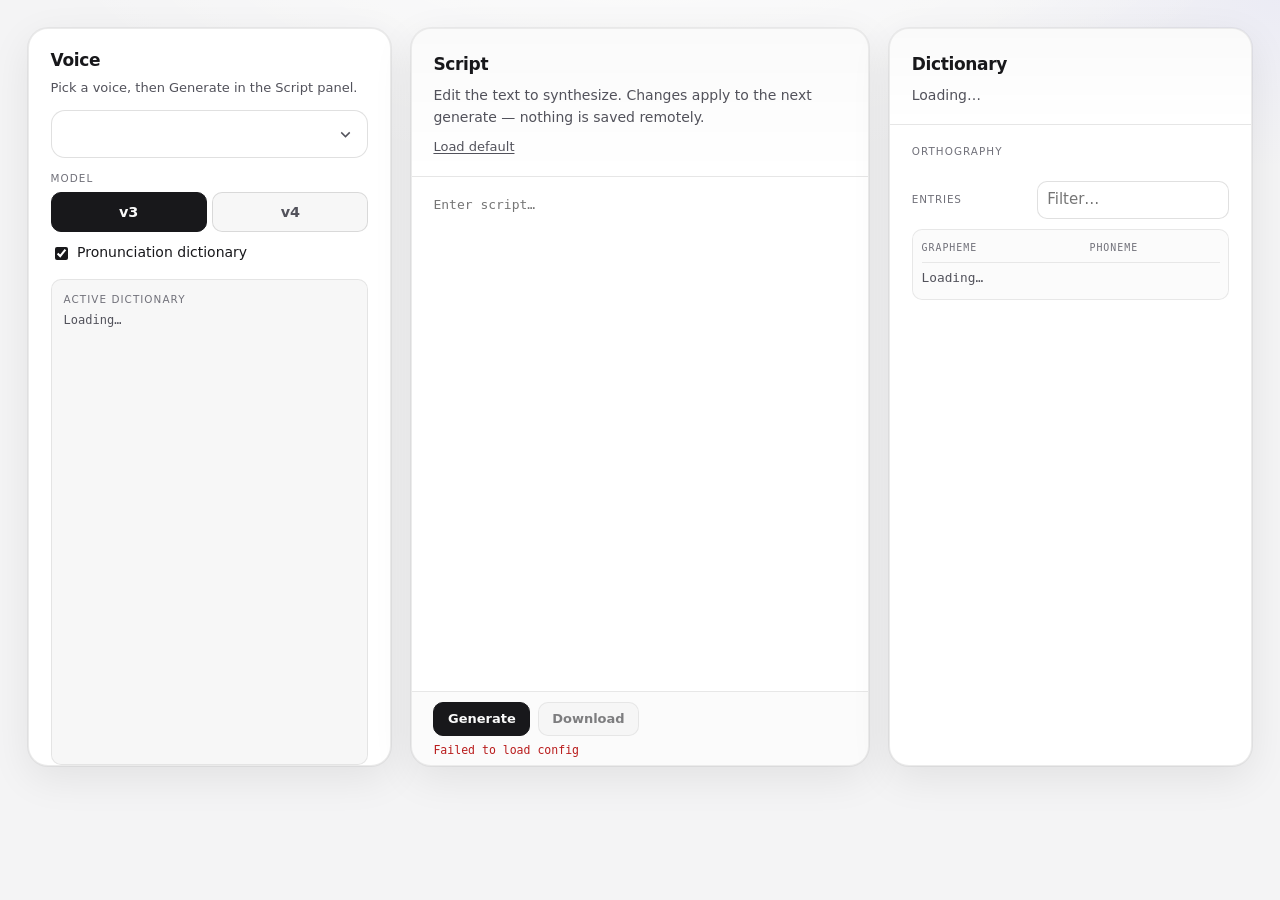
==== commit 12fbe196: "Enhance pronunciation dictionary handling and UI improvements - Updated app.py to ignore broken HTTP" ====
--- a/static/index.html
+++ b/static/index.html
@@ -14,39 +14,27 @@
         <div class="card-column-body">
           <section class="voice-block" aria-labelledby="voice-heading">
             <h2 id="voice-heading">Voice</h2>
-            <p class="field-hint">Pick a voice, then Generate. Switch models to update the dictionary.</p>
+            <p class="field-hint">Pick a voice, then Generate in the Script panel.</p>
             <label class="select-wrap" for="voice">
               <span class="visually-hidden">Voice</span>
               <select id="voice" class="select"></select>
             </label>
           </section>
 
-          <section class="call-block" aria-label="Generate">
+          <section class="call-block" aria-label="Model and dictionary">
             <div class="field">
               <span class="label">Model</span>
               <div class="segment" role="group" aria-label="Model">
                 <button type="button" class="seg active" data-model="eleven_v3" id="model-v3">v3</button>
                 <button type="button" class="seg" data-model="eleven_v4" id="model-v4">v4</button>
               </div>
-              <p class="hint" id="model-note"></p>
             </div>
 
-            <div class="field row">
+            <div class="field row" id="use-dict-row">
               <label class="check" id="use-dict-wrap">
                 <input type="checkbox" id="use-dict" checked />
                 <span id="use-dict-label">Pronunciation dictionary</span>
               </label>
-            </div>
-
-            <div class="generate-surface" id="generate-surface">
-              <div class="call-actions">
-                <button type="button" class="btn btn-primary" id="generate">
-                  <span class="btn-icon" aria-hidden="true">●</span>
-                  <span class="cta-label">Generate</span>
-                </button>
-                <button type="button" class="btn btn-ghost" id="download" disabled>Download MP3</button>
-              </div>
-              <p class="status" id="status" role="status"></p>
             </div>
 
             <dl class="metrics" id="dict-card">
@@ -57,7 +45,6 @@
             </dl>
           </section>
         </div>
-        <p class="card-model-foot" id="model-foot" aria-label="Active model">eleven_v3</p>
       </aside>
 
       <main class="card prompt-card" aria-labelledby="script-heading">
@@ -74,12 +61,38 @@
             <label class="visually-hidden" for="script">Script</label>
             <textarea id="script" class="prompt-body" spellcheck="false" placeholder="Enter script…"></textarea>
           </div>
+
+          <div class="script-actions" id="script-actions">
+            <div class="script-action-row">
+              <button type="button" class="btn btn-compact btn-primary" id="generate">Generate</button>
+              <button type="button" class="btn btn-compact btn-ghost" id="download" disabled>Download</button>
+            </div>
+            <p class="status" id="status" role="status"></p>
+          </div>
+
           <div class="player script-player" id="player-wrap" hidden>
-            <div class="wave" id="wave" aria-hidden="true">
-              <span></span><span></span><span></span><span></span><span></span>
-              <span></span><span></span><span></span><span></span><span></span>
+            <div class="audio-bar">
+              <button type="button" class="audio-toggle" id="audio-toggle" aria-label="Play">
+                <span class="audio-toggle-icon" aria-hidden="true">▶</span>
+              </button>
+              <div class="audio-main">
+                <input
+                  type="range"
+                  class="audio-seek"
+                  id="audio-seek"
+                  min="0"
+                  max="1000"
+                  value="0"
+                  step="1"
+                  aria-label="Seek"
+                />
+                <div class="audio-times">
+                  <span id="audio-current">0:00</span>
+                  <span id="audio-duration">0:00</span>
+                </div>
+              </div>
             </div>
-            <audio id="player" controls></audio>
+            <audio id="player" preload="metadata"></audio>
           </div>
         </div>
       </main>
--- a/static/styles.css
+++ b/static/styles.css
@@ -26,6 +26,12 @@
   box-sizing: border-box;
 }
 
+/* Author display rules (e.g. .field { display: flex }) override the UA [hidden]
+   stylesheet; keep hidden elements out of layout. */
+[hidden] {
+  display: none !important;
+}
+
 html {
   -webkit-text-size-adjust: 100%;
 }
@@ -180,18 +186,7 @@
 }
 
 .card-model-foot {
-  box-sizing: border-box;
-  width: 100%;
-  margin: 0;
-  padding: 0.55rem var(--card-pad-x) 0.85rem;
-  border-top: 1px solid var(--stroke);
-  font-family: var(--mono);
-  font-size: 0.6875rem;
-  line-height: 1.4;
-  color: var(--faint);
-  text-transform: lowercase;
-  letter-spacing: 0.02em;
-  flex-shrink: 0;
+  display: none;
 }
 
 .voice-block {
@@ -383,17 +378,27 @@
 }
 
 .generate-surface {
-  position: relative;
-  z-index: 1;
+  display: none;
+}
+
+.script-actions {
   flex-shrink: 0;
-  border-radius: var(--radius-lg);
-  border: 1px solid var(--stroke);
-  background:
-    radial-gradient(ellipse 120% 80% at 50% -20%, rgba(0, 0, 0, 0.03), transparent 50%),
-    var(--bg-elevated);
-  padding: 0.9rem 1rem;
-  text-align: center;
-  overflow: visible;
+  padding: 0.65rem var(--card-pad-x) 0.35rem;
+  border-top: 1px solid var(--stroke);
+  background: rgba(0, 0, 0, 0.015);
+}
+
+.script-action-row {
+  display: flex;
+  flex-wrap: wrap;
+  align-items: center;
+  gap: 0.45rem;
+}
+
+.script-actions .status {
+  margin: 0.35rem 0 0;
+  min-height: 1.1em;
+  text-align: left;
 }
 
 .call-actions {
@@ -421,6 +426,13 @@
   transition: background 0.15s ease, border-color 0.15s ease, opacity 0.15s ease, transform 0.1s ease;
 }
 
+.btn-compact {
+  min-height: 34px;
+  padding: 0.35rem 0.85rem;
+  font-size: 0.8125rem;
+  border-radius: var(--radius-md);
+}
+
 .btn:active:not(:disabled) {
   transform: scale(0.98);
 }
@@ -488,49 +500,101 @@
   margin: 0;
   padding: 0.75rem var(--card-pad-x) 1rem;
   border-top: 1px solid var(--stroke);
-  background: linear-gradient(180deg, rgba(0, 0, 0, 0.015), transparent);
+  background: linear-gradient(180deg, rgba(0, 0, 0, 0.02), transparent);
 }
 
 .script-player[hidden] {
+  display: none !important;
+}
+
+.audio-bar {
+  display: flex;
+  align-items: center;
+  gap: 0.75rem;
+  min-height: 52px;
+  padding: 0.55rem 0.7rem;
+  border: 1px solid var(--stroke-strong);
+  border-radius: var(--radius-lg);
+  background: #fff;
+  box-shadow: 0 1px 2px rgba(0, 0, 0, 0.04);
+}
+
+.audio-toggle {
+  appearance: none;
+  flex: 0 0 auto;
+  width: 40px;
+  height: 40px;
+  border-radius: 50%;
+  border: 1px solid var(--text);
+  background: var(--text);
+  color: #fafafa;
+  font-size: 0.8rem;
+  line-height: 1;
+  cursor: pointer;
+  display: inline-flex;
+  align-items: center;
+  justify-content: center;
+}
+
+.audio-toggle:hover {
+  filter: brightness(1.08);
+}
+
+.audio-toggle-icon {
+  display: block;
+  transform: translateX(1px);
+}
+
+.audio-main {
+  flex: 1;
+  min-width: 0;
+  display: grid;
+  gap: 0.3rem;
+}
+
+.audio-seek {
+  -webkit-appearance: none;
+  appearance: none;
+  width: 100%;
+  height: 6px;
+  border-radius: 999px;
+  background: rgba(0, 0, 0, 0.12);
+  outline: none;
+  cursor: pointer;
+}
+
+.audio-seek::-webkit-slider-thumb {
+  -webkit-appearance: none;
+  appearance: none;
+  width: 14px;
+  height: 14px;
+  border-radius: 50%;
+  background: var(--text);
+  border: 2px solid #fff;
+  box-shadow: 0 0 0 1px rgba(0, 0, 0, 0.2);
+  cursor: pointer;
+}
+
+.audio-seek::-moz-range-thumb {
+  width: 14px;
+  height: 14px;
+  border-radius: 50%;
+  background: var(--text);
+  border: 2px solid #fff;
+  box-shadow: 0 0 0 1px rgba(0, 0, 0, 0.2);
+  cursor: pointer;
+}
+
+.audio-times {
+  display: flex;
+  justify-content: space-between;
+  font-family: var(--mono);
+  font-size: 0.7rem;
+  color: var(--muted);
+}
+
+.script-player audio {
   display: none;
-}
-
-.wave {
-  display: flex;
-  align-items: flex-end;
-  gap: 3px;
-  height: 18px;
-  opacity: 0.25;
-}
-
-.wave span {
-  flex: 1;
-  height: 30%;
-  background: var(--text);
-  transform-origin: bottom;
-  border-radius: 1px;
-}
-
-.wave.playing {
-  opacity: 0.65;
-}
-
-.wave.playing span {
-  animation: bar 0.85s ease-in-out infinite alternate;
-}
-
-.wave.playing span:nth-child(odd) { animation-duration: 0.7s; }
-.wave.playing span:nth-child(3n) { animation-duration: 1.05s; }
-.wave.playing span:nth-child(4n) { animation-delay: 0.1s; }
-
-@keyframes bar {
-  from { height: 22%; }
-  to { height: 100%; }
-}
-
-audio {
-  width: 100%;
-  height: 36px;
 }
 
 .metrics {
@@ -539,9 +603,9 @@
   gap: 0.75rem;
   flex: 1 1 auto;
   min-height: 0;
-  margin: 0 0 0.65rem;
-  padding: 0.65rem 0 0;
-  border-top: 1px solid var(--stroke);
+  margin: 0.15rem 0 0;
+  padding: 0.15rem 0 0;
+  border-top: none;
   overflow: auto;
   -webkit-overflow-scrolling: touch;
 }
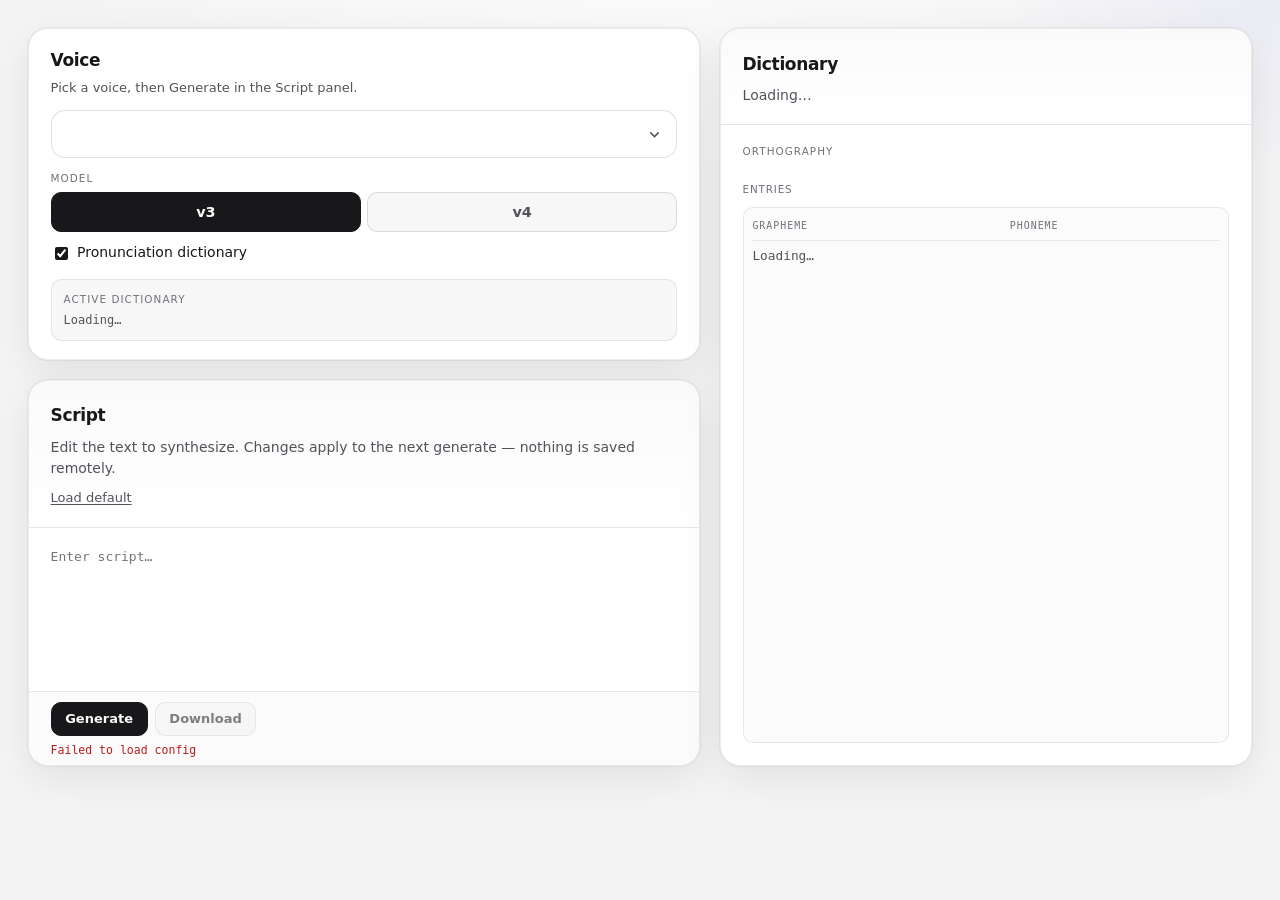
==== commit c941ac71: "Refactor pronunciation dictionary notes and improve UI responsiveness - Updated notes in voices.json" ====
--- a/static/index.html
+++ b/static/index.html
@@ -10,92 +10,94 @@
 <body>
   <div class="app">
     <div class="grid">
-      <aside class="card control-card" aria-label="Voice controls">
-        <div class="card-column-body">
-          <section class="voice-block" aria-labelledby="voice-heading">
-            <h2 id="voice-heading">Voice</h2>
-            <p class="field-hint">Pick a voice, then Generate in the Script panel.</p>
-            <label class="select-wrap" for="voice">
-              <span class="visually-hidden">Voice</span>
-              <select id="voice" class="select"></select>
-            </label>
-          </section>
+      <div class="left-stack">
+        <aside class="card control-card" aria-label="Voice controls">
+          <div class="card-column-body">
+            <section class="voice-block" aria-labelledby="voice-heading">
+              <h2 id="voice-heading">Voice</h2>
+              <p class="field-hint">Pick a voice, then Generate in the Script panel.</p>
+              <label class="select-wrap" for="voice">
+                <span class="visually-hidden">Voice</span>
+                <select id="voice" class="select"></select>
+              </label>
+            </section>
 
-          <section class="call-block" aria-label="Model and dictionary">
-            <div class="field">
-              <span class="label">Model</span>
-              <div class="segment" role="group" aria-label="Model">
-                <button type="button" class="seg active" data-model="eleven_v3" id="model-v3">v3</button>
-                <button type="button" class="seg" data-model="eleven_v4" id="model-v4">v4</button>
+            <section class="call-block" aria-label="Model and dictionary">
+              <div class="field">
+                <span class="label">Model</span>
+                <div class="segment" role="group" aria-label="Model">
+                  <button type="button" class="seg active" data-model="eleven_v3" id="model-v3">v3</button>
+                  <button type="button" class="seg" data-model="eleven_v4" id="model-v4">v4</button>
+                </div>
               </div>
+
+              <div class="field row" id="use-dict-row">
+                <label class="check" id="use-dict-wrap">
+                  <input type="checkbox" id="use-dict" checked />
+                  <span id="use-dict-label">Pronunciation dictionary</span>
+                </label>
+              </div>
+
+              <dl class="metrics" id="dict-card">
+                <div>
+                  <dt id="dict-title">Active dictionary</dt>
+                  <dd id="dict-body">Loading…</dd>
+                </div>
+              </dl>
+            </section>
+          </div>
+        </aside>
+
+        <main class="card prompt-card" aria-labelledby="script-heading">
+          <div class="card-column-body">
+            <div class="card-head">
+              <h2 id="script-heading">Script</h2>
+              <p class="card-lead">
+                Edit the text to synthesize. Changes apply to the next generate —
+                nothing is saved remotely.
+              </p>
+              <button type="button" id="load-default" class="btn-link">Load default</button>
+            </div>
+            <div class="prompt-scroll">
+              <label class="visually-hidden" for="script">Script</label>
+              <textarea id="script" class="prompt-body" spellcheck="false" placeholder="Enter script…"></textarea>
             </div>
 
-            <div class="field row" id="use-dict-row">
-              <label class="check" id="use-dict-wrap">
-                <input type="checkbox" id="use-dict" checked />
-                <span id="use-dict-label">Pronunciation dictionary</span>
-              </label>
+            <div class="script-actions" id="script-actions">
+              <div class="script-action-row">
+                <button type="button" class="btn btn-compact btn-primary" id="generate">Generate</button>
+                <button type="button" class="btn btn-compact btn-ghost" id="download" disabled>Download</button>
+              </div>
+              <p class="status" id="status" role="status"></p>
             </div>
 
-            <dl class="metrics" id="dict-card">
-              <div>
-                <dt id="dict-title">Active dictionary</dt>
-                <dd id="dict-body">Loading…</dd>
-              </div>
-            </dl>
-          </section>
-        </div>
-      </aside>
-
-      <main class="card prompt-card" aria-labelledby="script-heading">
-        <div class="card-column-body">
-          <div class="card-head">
-            <h2 id="script-heading">Script</h2>
-            <p class="card-lead">
-              Edit the text to synthesize. Changes apply to the next generate —
-              nothing is saved remotely.
-            </p>
-            <button type="button" id="load-default" class="btn-link">Load default</button>
-          </div>
-          <div class="prompt-scroll">
-            <label class="visually-hidden" for="script">Script</label>
-            <textarea id="script" class="prompt-body" spellcheck="false" placeholder="Enter script…"></textarea>
-          </div>
-
-          <div class="script-actions" id="script-actions">
-            <div class="script-action-row">
-              <button type="button" class="btn btn-compact btn-primary" id="generate">Generate</button>
-              <button type="button" class="btn btn-compact btn-ghost" id="download" disabled>Download</button>
-            </div>
-            <p class="status" id="status" role="status"></p>
-          </div>
-
-          <div class="player script-player" id="player-wrap" hidden>
-            <div class="audio-bar">
-              <button type="button" class="audio-toggle" id="audio-toggle" aria-label="Play">
-                <span class="audio-toggle-icon" aria-hidden="true">▶</span>
-              </button>
-              <div class="audio-main">
-                <input
-                  type="range"
-                  class="audio-seek"
-                  id="audio-seek"
-                  min="0"
-                  max="1000"
-                  value="0"
-                  step="1"
-                  aria-label="Seek"
-                />
-                <div class="audio-times">
-                  <span id="audio-current">0:00</span>
-                  <span id="audio-duration">0:00</span>
+            <div class="player script-player" id="player-wrap" hidden>
+              <div class="audio-bar">
+                <button type="button" class="audio-toggle" id="audio-toggle" aria-label="Play">
+                  <span class="audio-toggle-icon" aria-hidden="true">▶</span>
+                </button>
+                <div class="audio-main">
+                  <input
+                    type="range"
+                    class="audio-seek"
+                    id="audio-seek"
+                    min="0"
+                    max="1000"
+                    value="0"
+                    step="1"
+                    aria-label="Seek"
+                  />
+                  <div class="audio-times">
+                    <span id="audio-current">0:00</span>
+                    <span id="audio-duration">0:00</span>
+                  </div>
                 </div>
               </div>
+              <audio id="player" preload="metadata"></audio>
             </div>
-            <audio id="player" preload="metadata"></audio>
           </div>
-        </div>
-      </main>
+        </main>
+      </div>
 
       <aside class="card lexicon-card" aria-labelledby="lexicon-heading">
         <div class="card-column-body">
@@ -111,8 +113,6 @@
 
             <div class="rules-toolbar">
               <p class="rules-count" id="rules-count">Entries</p>
-              <label class="visually-hidden" for="dict-filter">Filter dictionary entries</label>
-              <input type="search" id="dict-filter" class="rules-filter" placeholder="Filter…" autocomplete="off" />
             </div>
 
             <div class="rules-scroll">
--- a/static/styles.css
+++ b/static/styles.css
@@ -57,23 +57,44 @@
 
 .grid {
   display: grid;
-  grid-template-columns: minmax(250px, 0.95fr) minmax(0, 1.2fr) minmax(250px, 0.95fr);
+  grid-template-columns: minmax(0, 1.2fr) minmax(250px, 0.95fr);
   gap: clamp(0.85rem, 2vw, 1.25rem);
   align-items: stretch;
 }
 
+.left-stack {
+  display: flex;
+  flex-direction: column;
+  gap: clamp(0.85rem, 2vw, 1.25rem);
+  min-height: 0;
+}
+
 @media (min-width: 981px) {
-  .control-card,
-  .prompt-card,
+  .left-stack,
   .lexicon-card {
     height: min(82vh, 740px);
     min-height: 0;
   }
+
+  .control-card {
+    flex: 0 0 auto;
+  }
+
+  .prompt-card {
+    flex: 1 1 auto;
+    min-height: 0;
+  }
 }
 
 @media (max-width: 980px) {
   .grid {
     grid-template-columns: 1fr;
+  }
+
+  /* Bound Script card height so .prompt-scroll can overflow on mobile. */
+  .prompt-card {
+    height: min(70vh, 560px);
+    min-height: 0;
   }
 }
 
@@ -123,6 +144,11 @@
   font-size: 0.875rem;
   color: var(--muted);
   line-height: 1.55;
+}
+
+#lexicon-meta {
+  white-space: pre-wrap;
+  word-break: break-word;
 }
 
 .btn-link {
@@ -148,8 +174,18 @@
   cursor: not-allowed;
 }
 
-.prompt-scroll,
 .lexicon-scroll {
+  flex: 1;
+  min-height: 0;
+  overflow: hidden;
+  padding: 1.1rem var(--card-pad-x) 1.35rem;
+  display: flex;
+  flex-direction: column;
+  -webkit-overflow-scrolling: touch;
+  scrollbar-color: var(--stroke-strong) transparent;
+}
+
+.prompt-scroll {
   flex: 1;
   min-height: 0;
   overflow: auto;
@@ -253,9 +289,9 @@
   display: flex;
   flex-direction: column;
   gap: 0.65rem;
-  flex: 1;
+  flex: 0 0 auto;
   min-height: 0;
-  padding: 0 var(--card-pad-x);
+  padding: 0 var(--card-pad-x) 1.1rem;
   overflow: hidden;
 }
 
@@ -601,13 +637,10 @@
   display: grid;
   grid-template-columns: 1fr;
   gap: 0.75rem;
-  flex: 1 1 auto;
-  min-height: 0;
+  flex: 0 0 auto;
   margin: 0.15rem 0 0;
   padding: 0.15rem 0 0;
   border-top: none;
-  overflow: auto;
-  -webkit-overflow-scrolling: touch;
 }
 
 .metrics > div {
@@ -640,6 +673,7 @@
   display: grid;
   gap: 0.35rem;
   margin-bottom: 1rem;
+  flex-shrink: 0;
 }
 
 .ortho-list {
@@ -674,9 +708,9 @@
   display: flex;
   flex-wrap: wrap;
   align-items: center;
-  justify-content: space-between;
   gap: 0.5rem;
   margin-bottom: 0.65rem;
+  flex-shrink: 0;
 }
 
 .rules-count {
@@ -686,12 +720,6 @@
   text-transform: uppercase;
   color: var(--faint);
   font-weight: 500;
-}
-
-.rules-filter {
-  width: min(12rem, 100%);
-  padding: 0.35rem 0.55rem;
-  font-size: 0.8rem;
 }
 
 .rules-table {
@@ -739,10 +767,14 @@
 }
 
 .rules-scroll {
+  flex: 1 1 auto;
+  min-height: 0;
+  overflow: auto;
   background: rgba(0, 0, 0, 0.015);
   border-radius: var(--radius-md);
   border: 1px solid var(--stroke);
   padding: 0.35rem 0.55rem;
+  -webkit-overflow-scrolling: touch;
 }
 
 .rules-empty {
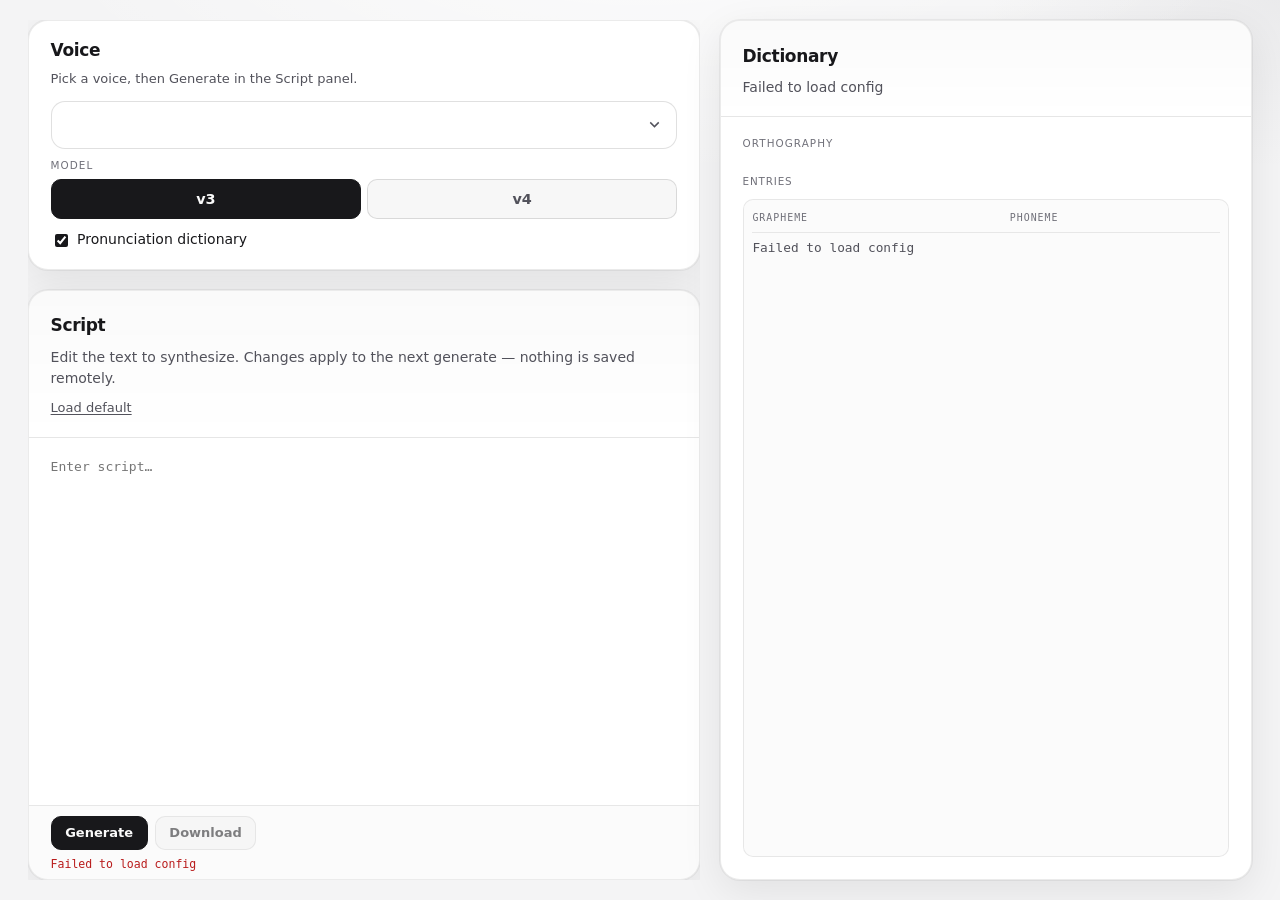
==== commit e38fc7f0: "Refactor dictionary UI components and remove unused elements - Removed the dictionary title and body" ====
--- a/static/index.html
+++ b/static/index.html
@@ -37,13 +37,6 @@
                   <span id="use-dict-label">Pronunciation dictionary</span>
                 </label>
               </div>
-
-              <dl class="metrics" id="dict-card">
-                <div>
-                  <dt id="dict-title">Active dictionary</dt>
-                  <dd id="dict-body">Loading…</dd>
-                </div>
-              </dl>
             </section>
           </div>
         </aside>
--- a/static/styles.css
+++ b/static/styles.css
@@ -39,6 +39,7 @@
 body {
   margin: 0;
   min-height: 100vh;
+  min-height: 100dvh;
   font-family: var(--font);
   font-size: 15px;
   line-height: 1.55;
@@ -46,13 +47,16 @@
   background-color: var(--bg);
   background-image:
     radial-gradient(ellipse 100% 70% at 50% -15%, rgba(255, 255, 255, 0.9), transparent 50%),
-    radial-gradient(ellipse 55% 45% at 100% 0%, rgba(99, 102, 241, 0.06), transparent 42%);
+    radial-gradient(ellipse 55% 45% at 100% 0%, rgba(82, 82, 91, 0.06), transparent 42%);
 }
 
 .app {
+  --app-pad-y: clamp(0.75rem, 2vw, 1.25rem);
+  --app-pad-x: clamp(1rem, 3vw, 1.75rem);
   max-width: 1280px;
   margin: 0 auto;
-  padding: clamp(1rem, 3vw, 1.75rem) clamp(1rem, 3vw, 1.75rem) 2rem;
+  padding: var(--app-pad-y) var(--app-pad-x);
+  box-sizing: border-box;
 }
 
 .grid {
@@ -67,13 +71,31 @@
   flex-direction: column;
   gap: clamp(0.85rem, 2vw, 1.25rem);
   min-height: 0;
+  min-width: 0;
 }
 
 @media (min-width: 981px) {
+  /* One viewport: shared height for left stack + dictionary. */
+  .app {
+    height: 100vh;
+    height: 100dvh;
+    overflow: hidden;
+    display: flex;
+    flex-direction: column;
+  }
+
+  .grid {
+    flex: 1 1 auto;
+    min-height: 0;
+    height: 100%;
+  }
+
   .left-stack,
   .lexicon-card {
-    height: min(82vh, 740px);
+    height: 100%;
+    max-height: 100%;
     min-height: 0;
+    overflow: hidden;
   }
 
   .control-card {
@@ -83,6 +105,7 @@
   .prompt-card {
     flex: 1 1 auto;
     min-height: 0;
+    overflow: hidden;
   }
 }
 
@@ -227,8 +250,8 @@
 
 .voice-block {
   flex-shrink: 0;
-  padding: 1.1rem var(--card-pad-x) 0;
-  margin-bottom: 0.75rem;
+  padding: 1rem var(--card-pad-x) 0;
+  margin-bottom: 0.55rem;
 }
 
 .voice-block h2 {
@@ -633,42 +656,6 @@
   display: none;
 }
 
-.metrics {
-  display: grid;
-  grid-template-columns: 1fr;
-  gap: 0.75rem;
-  flex: 0 0 auto;
-  margin: 0.15rem 0 0;
-  padding: 0.15rem 0 0;
-  border-top: none;
-}
-
-.metrics > div {
-  padding: 0.65rem 0.75rem;
-  border-radius: var(--radius-md);
-  background: rgba(0, 0, 0, 0.03);
-  border: 1px solid var(--stroke);
-}
-
-.metrics dt {
-  font-size: 0.65rem;
-  text-transform: uppercase;
-  letter-spacing: 0.1em;
-  color: var(--faint);
-  margin: 0;
-}
-
-.metrics dd {
-  margin: 0.35rem 0 0;
-  font-family: var(--mono);
-  font-weight: 500;
-  font-size: 0.75rem;
-  line-height: 1.45;
-  color: var(--muted);
-  white-space: pre-wrap;
-  word-break: break-word;
-}
-
 .ortho-block {
   display: grid;
   gap: 0.35rem;
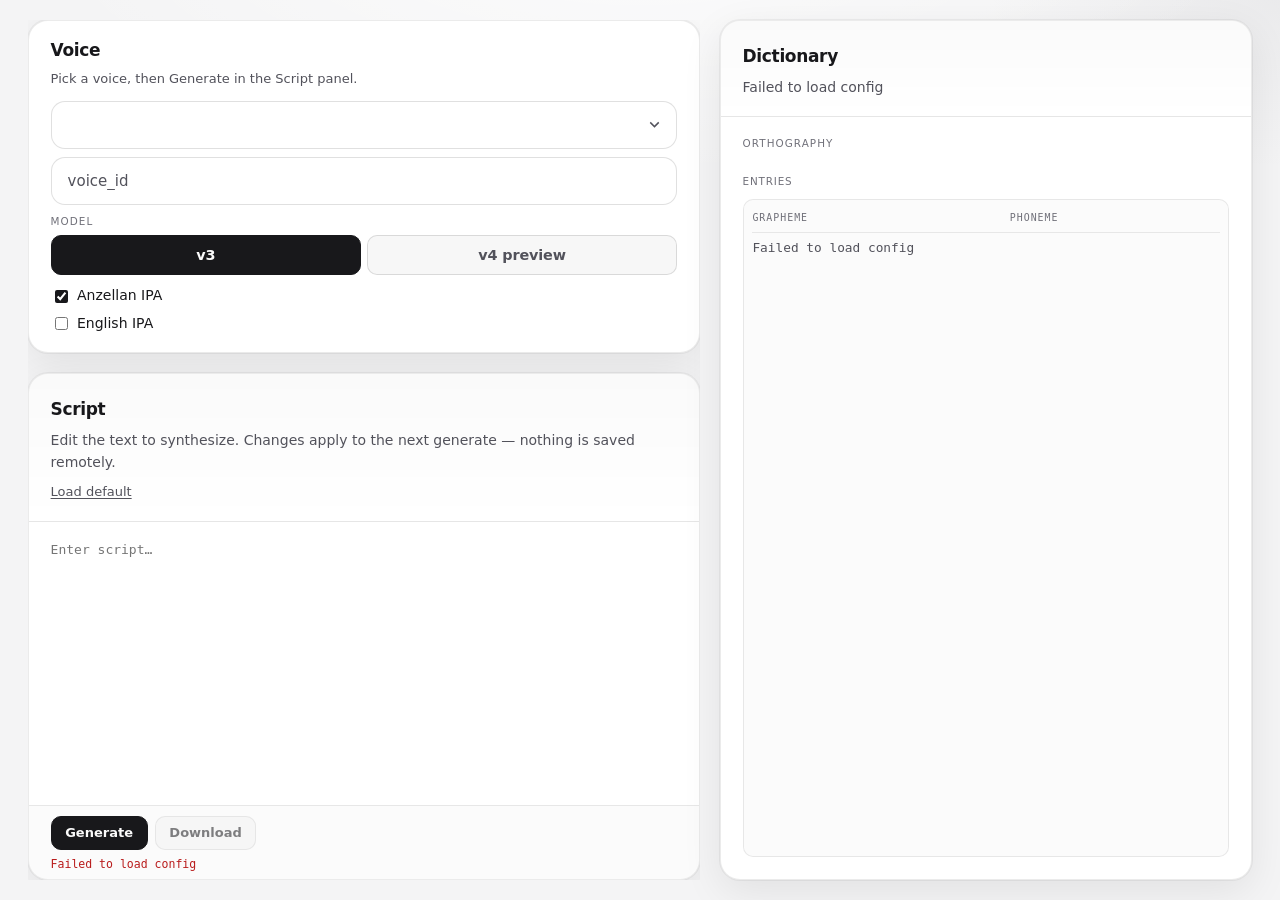
==== commit c224b719: "Enhance pronunciation handling and UI updates - Introduced support for English IPA alongside Anzella" ====
--- a/static/index.html
+++ b/static/index.html
@@ -20,6 +20,7 @@
                 <span class="visually-hidden">Voice</span>
                 <select id="voice" class="select"></select>
               </label>
+              <input type="text" id="voice-id-custom" class="voice-id-input" placeholder="voice_id" autocomplete="off" spellcheck="false" />
             </section>
 
             <section class="call-block" aria-label="Model and dictionary">
@@ -27,14 +28,18 @@
                 <span class="label">Model</span>
                 <div class="segment" role="group" aria-label="Model">
                   <button type="button" class="seg active" data-model="eleven_v3" id="model-v3">v3</button>
-                  <button type="button" class="seg" data-model="eleven_v4" id="model-v4">v4</button>
+                  <button type="button" class="seg" data-model="eleven_v4" id="model-v4">v4 preview</button>
                 </div>
               </div>
 
-              <div class="field row" id="use-dict-row">
+              <div class="field dict-toggles" id="use-dict-row">
                 <label class="check" id="use-dict-wrap">
                   <input type="checkbox" id="use-dict" checked />
-                  <span id="use-dict-label">Pronunciation dictionary</span>
+                  <span id="use-dict-label">Anzellan IPA</span>
+                </label>
+                <label class="check" id="use-english-ipa-wrap">
+                  <input type="checkbox" id="use-english-ipa" />
+                  <span id="use-english-ipa-label">English IPA</span>
                 </label>
               </div>
             </section>
--- a/static/styles.css
+++ b/static/styles.css
@@ -272,6 +272,36 @@
   display: block;
 }
 
+.voice-id-input {
+  display: block;
+  width: 100%;
+  min-height: 48px;
+  margin-top: 0.5rem;
+  font-family: var(--font);
+  font-size: 0.9375rem;
+  padding: 0.65rem 1rem;
+  border-radius: var(--radius-lg);
+  border: 1px solid var(--stroke-strong);
+  background-color: var(--bg-elevated);
+  color: var(--text);
+  transition: border-color 0.15s ease, background-color 0.15s ease;
+}
+
+.voice-id-input::placeholder {
+  color: var(--muted);
+}
+
+.voice-id-input:hover {
+  border-color: rgba(0, 0, 0, 0.18);
+  background-color: var(--surface-hover);
+}
+
+.voice-id-input:focus-visible {
+  outline: none;
+  border-color: rgba(0, 0, 0, 0.35);
+  box-shadow: 0 0 0 3px rgba(0, 0, 0, 0.06);
+}
+
 .select {
   width: 100%;
   min-height: 48px;
@@ -319,8 +349,16 @@
 }
 
 .call-block > .field,
-.call-block > .field.row {
+.call-block > .field.row,
+.call-block > .dict-toggles {
   flex-shrink: 0;
+}
+
+.dict-toggles {
+  display: flex;
+  flex-direction: column;
+  align-items: flex-start;
+  gap: 0.35rem;
 }
 
 .field {
